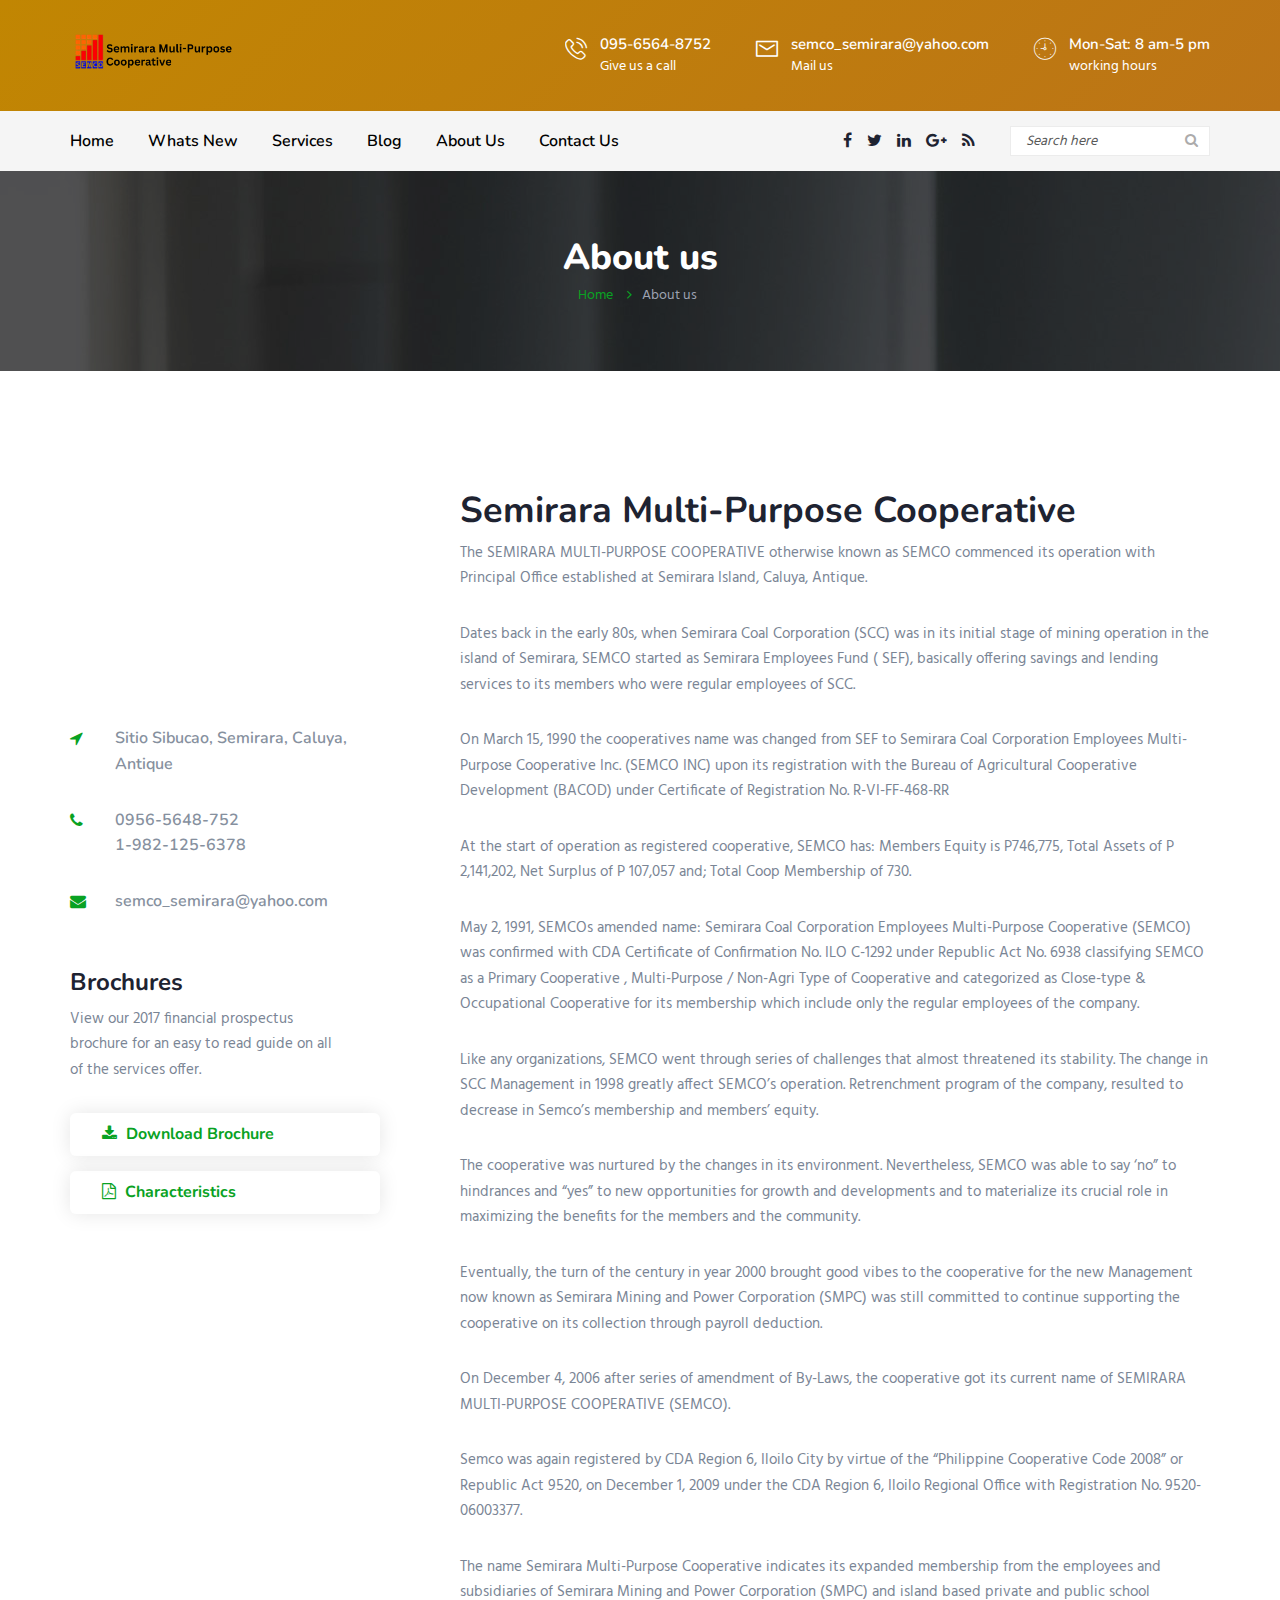
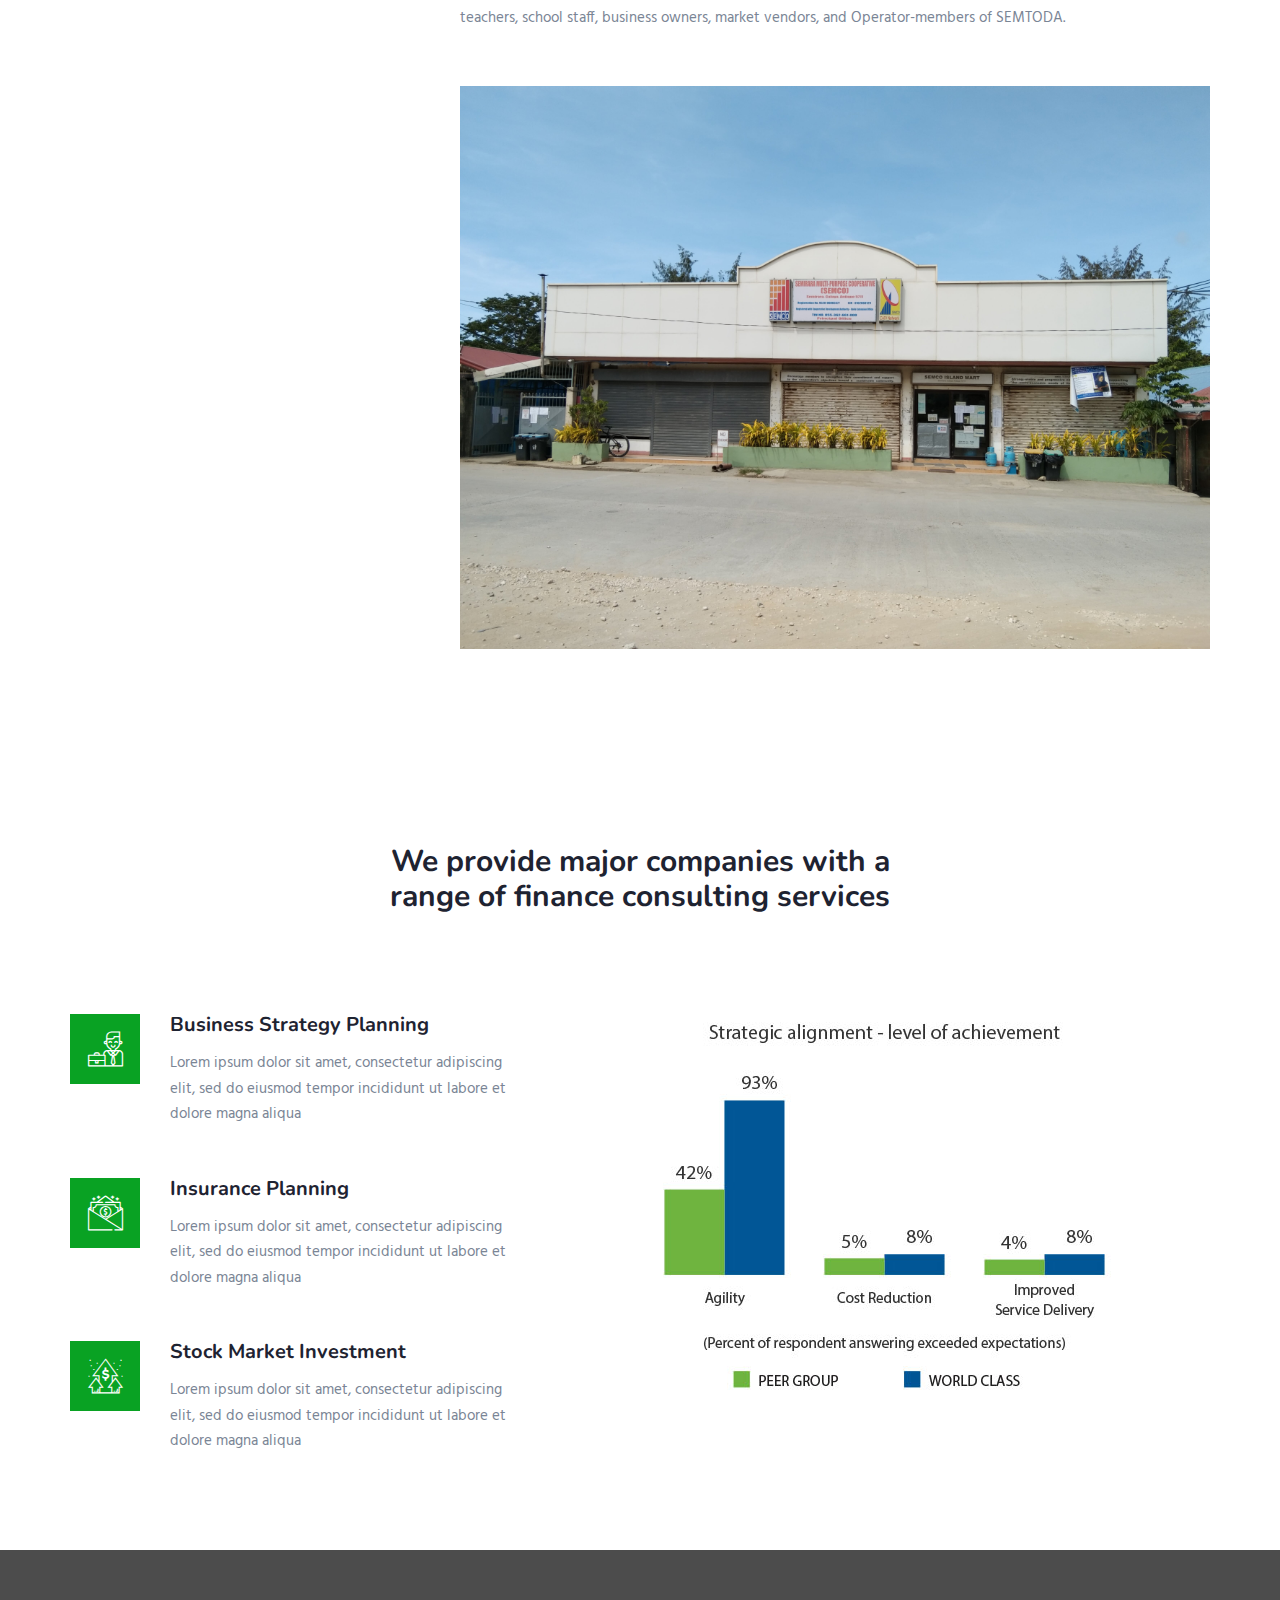
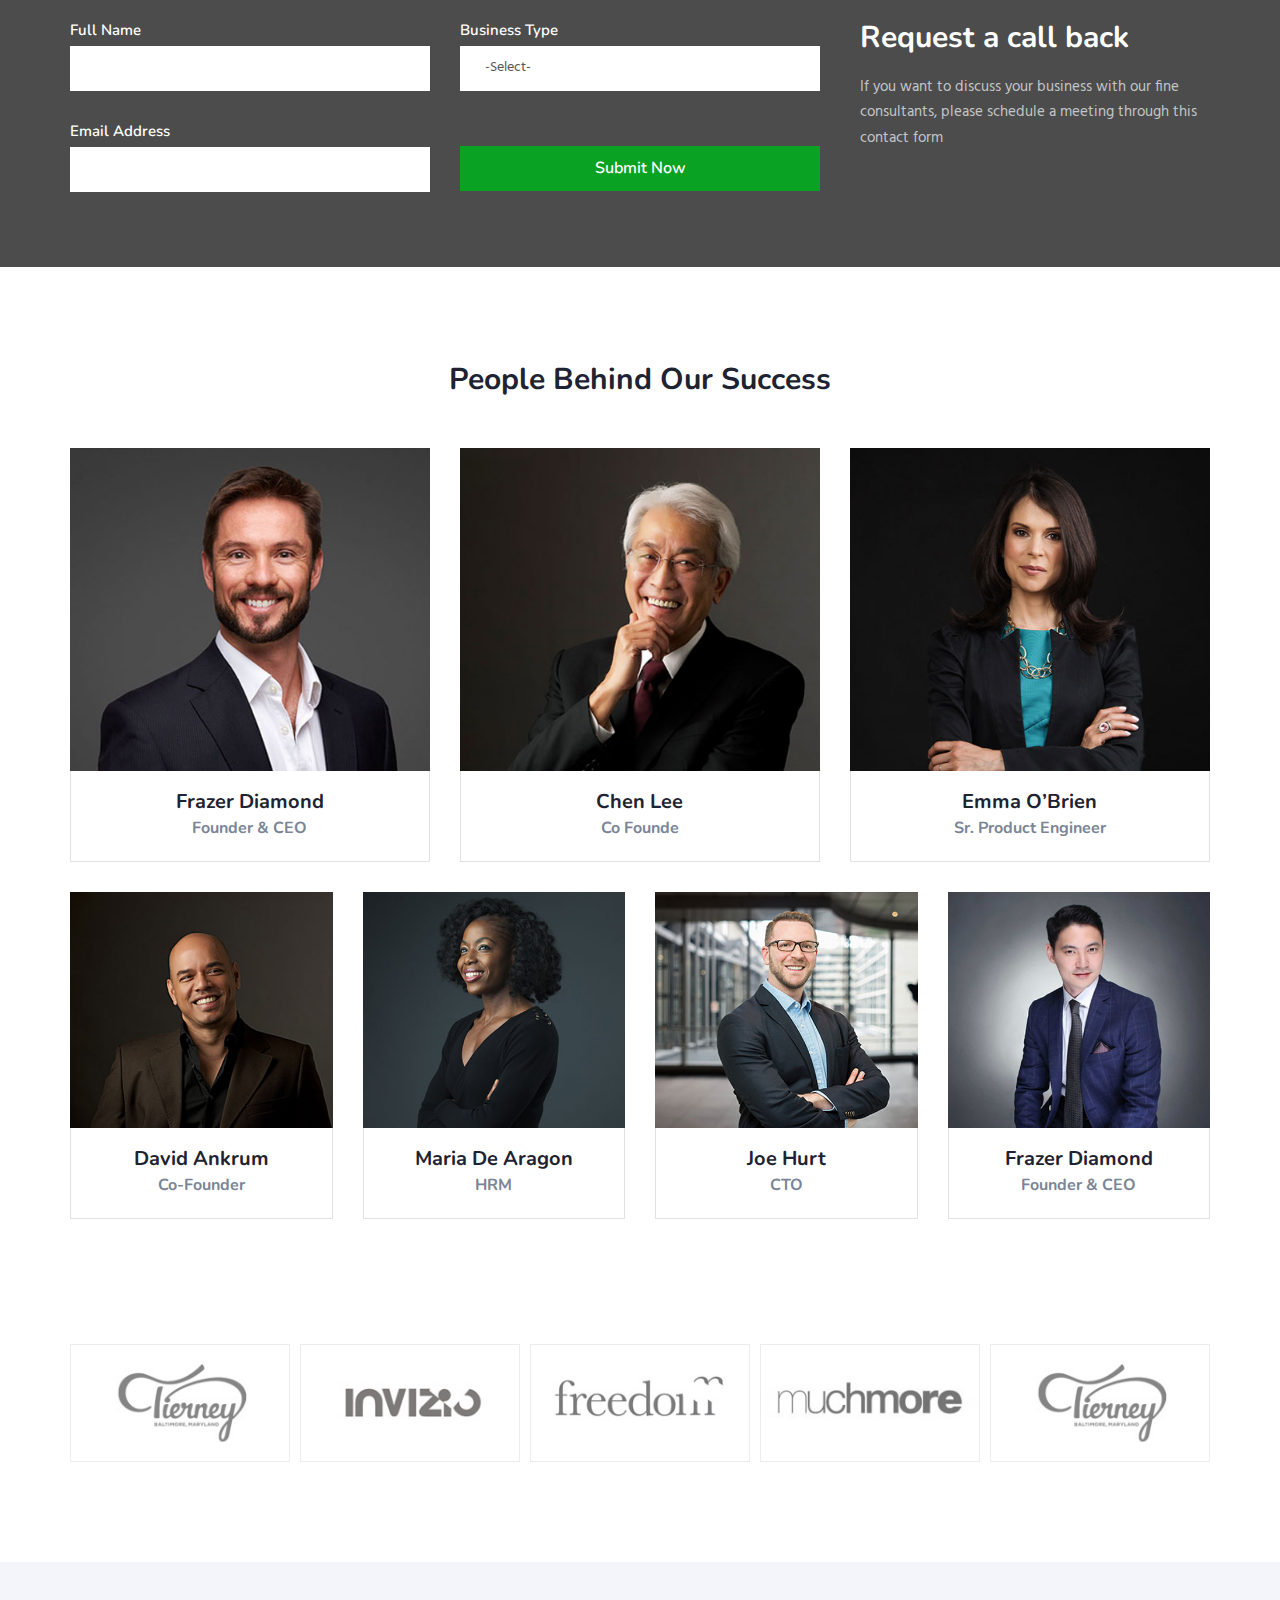
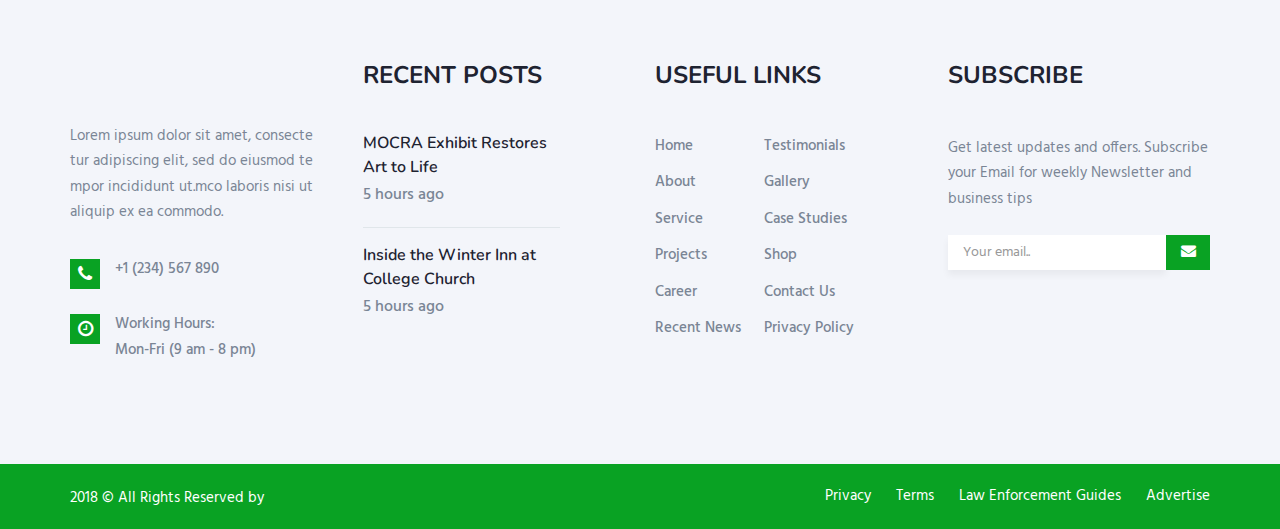
==== about.html @ cfa694db "new file" ====
<!DOCTYPE html>
<html lang="en">
<head>
    <!-- Meta Tags -->
    <meta charset="utf-8">
    <meta http-equiv="X-UA-Compatible" content="IE=edge">
    <meta name="viewport" content="width=device-width, initial-scale=1">
    <meta name="author" content="themexriver">

    <!-- Page Title -->
    <title>Semirara Multi-Purpose Cooperative</title>

    <!-- Icon fonts -->
    <link href="https://cdnjs.cloudflare.com/ajax/libs/font-awesome/4.6.3/css/font-awesome.css" rel="stylesheet">
    <link href="assets/css/flaticon.css" rel="stylesheet">

    <!-- Bootstrap core CSS -->
    <link href="assets/css/bootstrap.min.css" rel="stylesheet">

    <!-- Plugins for this template -->
    <link href="assets/css/animate.css" rel="stylesheet">
    <link href="assets/css/owl.carousel.css" rel="stylesheet">
    <link href="assets/css/owl.theme.css" rel="stylesheet">
    <link href="assets/css/slick.css" rel="stylesheet">
    <link href="assets/css/slick-theme.css" rel="stylesheet">
    <link href="assets/css/owl.transitions.css" rel="stylesheet">
    <link href="assets/css/jquery.fancybox.css" rel="stylesheet">

    <!-- Custom styles for this template -->
    <link href="assets/css/style.css" rel="stylesheet">

    <!-- HTML5 shim and Respond.js for IE8 support of HTML5 elements and media queries -->
    <!--[if lt IE 9]>
    <script src="https://oss.maxcdn.com/html5shiv/3.7.3/html5shiv.min.js"></script>
    <script src="https://oss.maxcdn.com/respond/1.4.2/respond.min.js"></script>
    <[endif]-->

</head>

<body class="about-pg">

    <!-- start page-wrapper -->
    <div class="page-wrapper">

        <!-- start preloader -->
        <div class="preloader">
            <div class="inner">
                <span></span>
                <span></span>
                <span></span>
                <span></span>
                <span></span>
            </div>
        </div>
        <!-- end preloader -->

        <!-- Start header -->
        

            <header class="site-header header-style-1">
            <div class="topbar">
                <div class="container">
                    <div class="row">
                        <div class="col col-lg-2 col-sm-3">
                            <div class="site-logo">
                                <a href="#"><img src="assets/images/Semco Logo.png" alt></a>
                            </div>
                        </div>
                        <div class="col col-lg-10 col-sm-9 contact-info-wrapper">
                            <div class="contact-info">
                                <div>
                                    <div class="icon">
                                        <i class="fi flaticon-phone-call"></i>
                                    </div>
                                    <p>095-6564-8752</p>
                                    <span>Give us a call</span>
                                </div>
                                <div>
                                    <div class="icon">
                                        <i class="fi flaticon-closed-envelope"></i>
                                    </div>
                                    <p>semco_semirara@yahoo.com</p>
                                    <span>Mail us</span>
                                </div>
                                <div>
                                    <div class="icon">
                                        <i class="fi flaticon-clock-1"></i>
                                    </div>
                                    <p>Mon-Sat: 8 am-5 pm</p>
                                    <span>working hours</span>
                                </div>
                            </div>
                        </div>
                    </div>    
                </div>
            </div> <!-- end topbar -->

            <nav class="navigation navbar navbar-default">
                <div class="container">
                    <div class="navbar-header">
                        <button type="button" class="open-btn">
                            <span class="sr-only">Toggle navigation</span>
                            <span class="icon-bar"></span>
                            <span class="icon-bar"></span>
                            <span class="icon-bar"></span>
                        </button>
                    </div>
                    <div id="navbar" class="navbar-collapse collapse navbar-left navigation-holder">
                        <button class="close-navbar"><i class="fa fa-close"></i></button>
                        <ul class="nav navbar-nav">
                               <li><a href="index.html">Home</a></li>
                            <li><a href="#">Whats New</a></li>
                            <li class="menu-item-has-children">
                                <a href="#">Services</a>
                                <ul class="sub-menu">
                                    <li><a href="services.html">All Services</a></li>
                                    <li><a href="service-single.html">How to be a Member</a></li>
                                    <li><a href="service-single-consulting.html">Lending</a></li>
                                    <li><a href="service-single-market-research.html">Trading</a></li>
                                    <li><a href="service-single-venture.html">Catv & Internet</a></li>
                                    <li><a href="service-single-startup.html">Remittance</a></li>
                                    <li><a href="service-single-startup.html">BDO ATM</a></li>
                                    <li><a href="service-single-startup.html">Downloadable Forms</a></li>
                                </ul>
                            </li>
                            <li><a href="projects.html">Blog</a></li>
                            <li class="menu-item-has-children">
                                <a href="about.html">About Us</a>
                                <ul class="sub-menu">
                                    <li><a href="career.html">Semco Officers</a></li>
                                    <li><a href="case-studies.html">Lending Employee</a></li>
                                    <li><a href="case-studies-single.html">Trading Employee</a></li>
                                    <li><a href="faq.html">Catv Employee</a></li>
                                </ul>
                            </li>
                            <li><a href="contact.html">Contact Us</a></li>
                        </ul>
                    </div><!-- end of nav-collapse -->

                    <div class="search-social">
                        <div class="social">
                            <ul>
                                <li><a href="#"><i class="fa fa-facebook"></i></a></li>
                                <li><a href="#"><i class="fa fa-twitter"></i></a></li>
                                <li><a href="#"><i class="fa fa-linkedin"></i></a></li>
                                <li><a href="#"><i class="fa fa-google-plus"></i></a></li>
                                <li><a href="#"><i class="fa fa-rss"></i></a></li>
                            </ul>
                        </div>
                        <div class="header-search-area">
                            <div class="header-search-form">
                                <form class="form">
                                    <div>
                                        <input type="text" class="form-control" placeholder="Search here">
                                    </div>
                                    <button type="submit" class="btn"><i class="fa fa-search"></i></button>
                                </form>
                            </div>
                        </div>
                    </div>
                </div><!-- end of container -->
            </nav>
        </header>
        </header>
        <!-- end of header -->


        <!-- start page-title -->
        <section class="page-title">
            <div class="container">
                <div class="row">
                    <div class="col col-xs-12">
                        <h2>About us</h2>
                        <ol class="breadcrumb">
                            <li><a href="index.html">Home</a></li>
                            <li>About us</li>
                        </ol>
                    </div>
                </div> <!-- end row -->
            </div> <!-- end container -->
        </section>        
        <!-- end page-title -->


        <!-- start about-details-section --> 
        
        <!-- end about-details-section -->


        <!-- start about-video-progress-section -->
        <section class="service-single-section section-padding">
            <div class="container">
                <div class="row">
                    <div class="col col-md-8 col-md-push-4">
                        <div class="service-single-content">
                            <div class="service-details">
                                <h1>Semirara Multi-Purpose Cooperative</h1>
                                <p>The SEMIRARA MULTI-PURPOSE COOPERATIVE otherwise known as SEMCO commenced its operation with Principal Office established at Semirara Island, Caluya, Antique.                                </p>
                                <p>Dates back in the early 80s, when Semirara Coal Corporation (SCC) was in its initial stage of mining operation in the island of Semirara, SEMCO started as Semirara Employees Fund ( SEF), basically offering savings and lending services to its members who were regular employees of  SCC.</p>
                                <p>On March 15, 1990 the cooperatives name was changed from SEF to Semirara Coal Corporation Employees Multi-Purpose Cooperative Inc. (SEMCO INC) upon its registration with the Bureau of Agricultural Cooperative Development (BACOD)  under Certificate of Registration No. R-VI-FF-468-RR</p>
                                <p>At the start of operation as registered cooperative, SEMCO has:
                                    Members Equity is  P746,775, 
                                    Total Assets of P 2,141,202, 
                                    Net Surplus  of P 107,057  and;
                                    Total Coop Membership of 730.
                                    </p>
                                <p>May 2, 1991, SEMCOs amended name: Semirara Coal Corporation Employees Multi-Purpose Cooperative (SEMCO) was confirmed with CDA Certificate of Confirmation No. ILO C-1292 under  Republic Act No. 6938 classifying SEMCO as a Primary Cooperative , Multi-Purpose / Non-Agri Type of Cooperative and categorized as Close-type & Occupational Cooperative for its membership which include only the regular employees of the company.</p>    
                                <p>Like any organizations, SEMCO went through series of challenges that almost threatened its stability. The change in SCC Management in 1998 greatly affect SEMCO’s operation. Retrenchment program of the company, resulted to decrease in Semco’s membership and members’ equity.</p>
                                <p>The cooperative was nurtured by the changes in its environment. Nevertheless, SEMCO was able to say ‘no” to hindrances and “yes” to new opportunities for growth and developments and to materialize its crucial role in maximizing the benefits for the members and the community.</p>
                                <p>Eventually, the turn of the century in year 2000 brought good vibes to the cooperative for the new Management now known as Semirara Mining and Power Corporation (SMPC) was still committed to continue supporting the cooperative on its collection through payroll deduction.</p>
                                <p>On December 4, 2006  after series of amendment of By-Laws, the cooperative got its current name of SEMIRARA MULTI-PURPOSE COOPERATIVE (SEMCO).                                 </p>
                                <p>Semco was again registered by CDA Region 6, Iloilo City by virtue of the “Philippine Cooperative Code 2008” or Republic Act 9520,  on December 1, 2009 under the CDA Region 6, Iloilo Regional Office with Registration No. 9520-06003377.</p>
                                <p>The name Semirara Multi-Purpose Cooperative indicates its expanded membership from the employees and subsidiaries of Semirara Mining and Power Corporation (SMPC)  and island based private and public school teachers, school staff, business owners, market vendors, and Operator-members of SEMTODA. </p>
                                
                                <div class="img-holder">
                                    <img src="assets/images/slider/semco.jpg" alt>
                                </div>
                            </div>
                        </div>
                    </div>
                    <div class="col col-md-4 col-md-pull-8">
                        <div class="service-sidebar">
                            <div class="widget google-map-widget">
                                <div>
                                    <iframe src="https://www.google.com/maps/embed?pb=!1m18!1m12!1m3!1d3901.703679662768!2d121.38720967482553!3d12.063897588174243!2m3!1f0!2f0!3f0!3m2!1i1024!2i768!4f13.1!3m3!1m2!1s0x33bac4f83792aa85%3A0x3db2c2d6fca4d0aa!2sSemirara%20Multi%20purpose%20Cooperative!5e0!3m2!1sen!2sph!4v1724487322074!5m2!1sen!2sph" style="border:0" allowfullscreen></iframe>
                                </div>
                            </div>

                            <div class="widget contact-widget">
                                <ul>
                                    <li><i class="fa fa-location-arrow"></i>Sitio Sibucao, Semirara, Caluya, Antique</li>
                                    <li><i class="fa fa-phone"></i>0956-5648-752<br>1-982-125-6378</li>
                                    <li><i class="fa fa-envelope"></i>semco_semirara@yahoo.com</li>
                                </ul>
                            </div>
                            <div class="widget brochures-widget">
                                <h3>Brochures</h3>
                                <p>View our 2017 financial prospectus brochure for an easy to read guide on all of the services offer.</p>
                                <div class="btns">
                                    <a href="#"><i class="fa fa-download"></i> Download Brochure</a>
                                    <a href="#"><i class="fa fa-file-pdf-o"></i> Characteristics</a>
                                </div>
                            </div>
                        </div>                        
                    </div>
                </div>
            </div> <!-- end container -->
        </section>
        <!-- end about-video-progress-section -->


        <!-- start industry-section -->
        <section class="industry-section section-padding">
            <div class="container">
                <div class="row">
                    <div class="col col-lg-6 col-lg-offset-3 col-sm-8 col-sm-offset-2">
                        <div class="section-title-s3">
                            <h2>We provide major companies with a range of finance consulting services</h2>
                        </div>
                    </div>
                </div>
                <div class="row">
                    <div class="col col-lg-5 col-md-6">
                        <div class="features-grids">
                            <div class="grid">
                                <div class="icon">
                                    <i class="fi flaticon-businessman"></i>
                                </div>
                                <h3>Business Strategy Planning</h3>
                                <p>Lorem ipsum dolor sit amet, consectetur adipiscing elit, sed do eiusmod tempor incididunt ut labore et dolore magna aliqua</p>
                            </div>
                            <div class="grid">
                                <div class="icon">
                                    <i class="fi flaticon-salary"></i>
                                </div>
                                <h3>Insurance Planning</h3>
                                <p>Lorem ipsum dolor sit amet, consectetur adipiscing elit, sed do eiusmod tempor incididunt ut labore et dolore magna aliqua</p>
                            </div>
                            <div class="grid">
                                <div class="icon">
                                    <i class="fi flaticon-up-arrow"></i>
                                </div>
                                <h3>Stock Market Investment</h3>
                                <p>Lorem ipsum dolor sit amet, consectetur adipiscing elit, sed do eiusmod tempor incididunt ut labore et dolore magna aliqua</p>
                            </div>
                        </div>
                    </div>
                    <div class="col col-lg-6 col-lg-offset-1 col-md-6">
                        <div class="img-holder">
                            <img src="assets/images/industry-pic.jpg" alt>
                        </div>
                    </div>
                </div>
            </div> <!-- end container -->
        </section>
        <!-- end industry-section -->


        <!-- start contact-section -->
        <section class="contact-section">
            <div class="container">
                <div class="row">
                    <div class="col col-md-8">
                        <div class="contact-form">
                            <form method="post" class="row">
                                <div class="col col-sm-6">
                                    <label for="name">Full Name</label>
                                    <input type="text" class="form-control" id="name" name="name">
                                </div>
                                <div class="col col-sm-6">
                                    <label for="business">Business Type</label>
                                    <select name="business" id="business" class="form-control">
                                        <option selected disabled>-Select-</option>
                                        <option>Business type 1</option>
                                        <option>Business type 2</option>
                                        <option>Business type 3</option>
                                    </select>
                                </div>
                                <div class="col col-sm-6">
                                    <label for="email">Email Address</label>
                                    <input type="email" class="form-control" id="email" name="email">
                                </div>
                                <div class="col col-sm-6 submit-btn-wrapper">
                                    <button type="submit">Submit Now</button>
                                </div>
                            </form>
                        </div>
                    </div>
                    <div class="col col-md-4">
                        <div class="contact-title">
                            <h2>Request a call back</h2>
                            <p>If you want to discuss your business with our fine consultants, please schedule a meeting through this contact form</p>
                        </div>
                    </div>
                </div>
            </div> <!-- end container -->
        </section>
        <!-- end contact-section -->


        <!-- start team-section -->
        <section class="team-section section-padding">
            <div class="container">
                <div class="row">
                    <div class="col col-xs-12">
                        <div class="section-title-s3">
                            <h2>People Behind Our Success</h2>
                        </div>
                    </div>
                </div>

                <div class="row">
                    <div class="col col-xs-12">
                        <div class="team-first-row team-grids">
                            <div class="grid">
                                <div class="member-pic-social">
                                    <img src="assets/images/team/img-1.jpg" alt>
                                    <div class="social">
                                        <ul>
                                            <li><a href="#"><i class="fa fa-facebook"></i></a></li>
                                            <li><a href="#"><i class="fa fa-twitter"></i></a></li>
                                            <li><a href="#"><i class="fa fa-linkedin"></i></a></li>
                                            <li><a href="#"><i class="fa fa-google-plus"></i></a></li>
                                        </ul>
                                    </div>
                                </div>
                                <div class="member-info">
                                    <h3>Frazer Diamond</h3>
                                    <span>Founder & CEO</span>
                                </div>
                            </div>
                            <div class="grid">
                                <div class="member-pic-social">
                                    <img src="assets/images/team/img-2.jpg" alt>
                                    <div class="social">
                                        <ul>
                                            <li><a href="#"><i class="fa fa-facebook"></i></a></li>
                                            <li><a href="#"><i class="fa fa-twitter"></i></a></li>
                                            <li><a href="#"><i class="fa fa-linkedin"></i></a></li>
                                            <li><a href="#"><i class="fa fa-google-plus"></i></a></li>
                                        </ul>
                                    </div>
                                </div>
                                <div class="member-info">
                                    <h3>Chen Lee</h3>
                                    <span>Co Founde</span>
                                </div>
                            </div>
                            <div class="grid">
                                <div class="member-pic-social">
                                    <img src="assets/images/team/img-3.jpg" alt>
                                    <div class="social">
                                        <ul>
                                            <li><a href="#"><i class="fa fa-facebook"></i></a></li>
                                            <li><a href="#"><i class="fa fa-twitter"></i></a></li>
                                            <li><a href="#"><i class="fa fa-linkedin"></i></a></li>
                                            <li><a href="#"><i class="fa fa-google-plus"></i></a></li>
                                        </ul>
                                    </div>
                                </div>
                                <div class="member-info">
                                    <h3>Emma O’Brien</h3>
                                    <span>Sr. Product Engineer</span>
                                </div>
                            </div>
                        </div>

                        <div class="team-sec-row team-grids">
                            <div class="grid">
                                <div class="member-pic-social">
                                    <img src="assets/images/team/img-4.jpg" alt>
                                    <div class="social">
                                        <ul>
                                            <li><a href="#"><i class="fa fa-facebook"></i></a></li>
                                            <li><a href="#"><i class="fa fa-twitter"></i></a></li>
                                            <li><a href="#"><i class="fa fa-linkedin"></i></a></li>
                                            <li><a href="#"><i class="fa fa-google-plus"></i></a></li>
                                        </ul>
                                    </div>
                                </div>
                                <div class="member-info">
                                    <h3>David Ankrum</h3>
                                    <span>Co-Founder</span>
                                </div>
                            </div>
                            <div class="grid">
                                <div class="member-pic-social">
                                    <img src="assets/images/team/img-5.jpg" alt>
                                    <div class="social">
                                        <ul>
                                            <li><a href="#"><i class="fa fa-facebook"></i></a></li>
                                            <li><a href="#"><i class="fa fa-twitter"></i></a></li>
                                            <li><a href="#"><i class="fa fa-linkedin"></i></a></li>
                                            <li><a href="#"><i class="fa fa-google-plus"></i></a></li>
                                        </ul>
                                    </div>
                                </div>
                                <div class="member-info">
                                    <h3>Maria De Aragon</h3>
                                    <span>HRM</span>
                                </div>
                            </div>
                            <div class="grid">
                                <div class="member-pic-social">
                                    <img src="assets/images/team/img-6.jpg" alt>
                                    <div class="social">
                                        <ul>
                                            <li><a href="#"><i class="fa fa-facebook"></i></a></li>
                                            <li><a href="#"><i class="fa fa-twitter"></i></a></li>
                                            <li><a href="#"><i class="fa fa-linkedin"></i></a></li>
                                            <li><a href="#"><i class="fa fa-google-plus"></i></a></li>
                                        </ul>
                                    </div>
                                </div>
                                <div class="member-info">
                                    <h3>Joe Hurt</h3>
                                    <span>CTO</span>
                                </div>
                            </div>
                            <div class="grid">
                                <div class="member-pic-social">
                                    <img src="assets/images/team/img-7.jpg" alt>
                                    <div class="social">
                                        <ul>
                                            <li><a href="#"><i class="fa fa-facebook"></i></a></li>
                                            <li><a href="#"><i class="fa fa-twitter"></i></a></li>
                                            <li><a href="#"><i class="fa fa-linkedin"></i></a></li>
                                            <li><a href="#"><i class="fa fa-google-plus"></i></a></li>
                                        </ul>
                                    </div>
                                </div>
                                <div class="member-info">
                                    <h3>Frazer Diamond</h3>
                                    <span>Founder & CEO</span>
                                </div>
                            </div>
                        </div>
                    </div>
                </div>
                
            </div> <!-- end container -->
        </section>
        <!-- end team-section -->


        <!-- start partners-section -->
        <section class="partners-section-s3 section-padding">
            <h2 class="hidden">Partners</h2>
            <div class="container">
                <div class="row">
                    <div class="col col-xs-12">
                        <div class="partners-slider-s3">
                            <div class="grid">
                                <img src="assets/images/partners/img-1.jpg" alt>
                            </div>
                            <div class="grid">
                                <img src="assets/images/partners/img-2.jpg" alt>
                            </div>
                            <div class="grid">
                                <img src="assets/images/partners/img-3.jpg" alt>
                            </div>
                            <div class="grid">
                                <img src="assets/images/partners/img-4.jpg" alt>
                            </div>
                            <div class="grid">
                                <img src="assets/images/partners/img-1.jpg" alt>
                            </div>
                            <div class="grid">
                                <img src="assets/images/partners/img-2.jpg" alt>
                            </div>
                        </div>
                    </div>
                </div>
            </div> <!-- end container -->
        </section>
        <!-- end partners-section -->


        <!-- start site-footer -->
        <footer class="site-footer">
            <div class="upper-footer">
                <div class="container">
                    <div class="row">
                        <div class="col col-md-3 col-sm-6">
                            <div class="widget about-widget">
                                <div class="footer-logo"><img src="assets/images/footer-logo.png" alt></div>
                                <p>Lorem ipsum dolor sit amet, consecte tur adipiscing elit, sed do eiusmod te mpor incididunt ut.mco laboris nisi ut aliquip ex ea commodo.</p>
                                <ul class="contact-info">
                                    <li><i class="fa fa-phone"></i> +1 (234) 567 890</li>
                                    <li><i class="fa fa-clock-o"></i> Working Hours: <br>Mon-Fri (9 am - 8 pm)</li>
                                </ul>
                            </div>
                        </div>

                        <div class="col col-md-3 col-sm-6">
                            <div class="widget recent-post-widget">
                                <h3>Recent Posts</h3>
                                <ul>
                                    <li>
                                        <div class="entry-details">
                                            <h4><a href="#">MOCRA Exhibit Restores Art to Life</a></h4>
                                            <span class="date">5 hours ago</span>
                                        </div>
                                    </li>
                                    <li>
                                        <div class="entry-details">
                                            <h4><a href="#">Inside the Winter Inn at College Church</a></h4>
                                            <span class="date">5 hours ago</span>
                                        </div>
                                    </li>
                                </ul>
                            </div>
                        </div>

                        <div class="col col-md-3 col-sm-6">
                            <div class="widget quick-links-widget">
                                <h3>Useful Links</h3>
                                <ul>
                                    <li><a href="#">Home</a></li>
                                    <li><a href="#">About</a></li>
                                    <li><a href="#">Service</a></li>
                                    <li><a href="#">Projects</a></li>
                                    <li><a href="#">Career</a></li>
                                    <li><a href="#">Recent News</a></li>
                                </ul>
                                <ul>
                                    <li><a href="#">Testimonials</a></li>
                                    <li><a href="#">Gallery</a></li>
                                    <li><a href="#">Case Studies</a></li>
                                    <li><a href="#">Shop</a></li>
                                    <li><a href="#">Contact Us</a></li>
                                    <li><a href="#">Privacy Policy</a></li>
                                </ul>
                            </div>
                        </div>

                        <div class="col col-md-3 col-sm-6">
                            <div class="widget newsletter-widget">
                                <h3>Subscribe</h3>
                                <p>Get latest updates and offers. Subscribe your Email for weekly Newsletter and business tips</p>
                                <div class="newsletter-form">
                                    <form>
                                        <div>
                                            <input type="email" class="form-control" placeholder="Your email..">
                                            <button type="submit"><i class="fa fa-envelope"></i></button>
                                        </div>
                                    </form>
                                </div>
                            </div>
                        </div>

                    </div>
                </div>
            </div> <!-- end upper-footer -->
            <div class="copyright-info">
                <div class="container">
                    <p>2018 &copy; All Rights Reserved by </p>
                    <ul>
                        <li><a href="#">Privacy</a></li>
                        <li><a href="#">Terms</a></li>
                        <li><a href="#">Law Enforcement Guides</a></li>
                        <li><a href="#">Advertise</a></li>
                    </ul>
                </div>
            </div>
        </footer>
        <!-- end site-footer -->
    </div>
    <!-- end of page-wrapper -->



    <!-- All JavaScript files
    ================================================== -->
    <script src="assets/js/jquery.min.js"></script>
    <script src="assets/js/bootstrap.min.js"></script>

    <!-- Plugins for this template -->
    <script src="assets/js/jquery-plugin-collection.js"></script>

    <!-- Custom script for this template -->
    <script src="assets/js/script.js"></script>
</body>
</html>
---- assets/css/flaticon.css ----
/*
  	Flaticon icon font: Flaticon
  	Creation date: 05/06/2018 06:04
  	*/

@font-face {
  font-family: "Flaticon";
  src: url("../fonts/Flaticon.eot");
  src: url("../fonts/Flaticon.eot?#iefix") format("embedded-opentype"),
       url("../fonts/Flaticon.woff") format("woff"),
       url("../fonts/Flaticon.ttf") format("truetype"),
       url("../fonts/Flaticon.svg#Flaticon") format("svg");
  font-weight: normal;
  font-style: normal;
}

@media screen and (-webkit-min-device-pixel-ratio:0) {
  @font-face {
    font-family: "Flaticon";
    src: url("../fonts/Flaticon.svg#Flaticon") format("svg");
  }
}

[class^="flaticon-"]:before, [class*=" flaticon-"]:before,
[class^="flaticon-"]:after, [class*=" flaticon-"]:after {   
  font-family: Flaticon;
        font-size: 20px;
font-style: normal;
margin-left: 20px;
}

.flaticon-report:before { content: "\f100"; }
.flaticon-analysis:before { content: "\f101"; }
.flaticon-clock-2:before { content: "\f102"; }
.flaticon-clock-1:before { content: "\f103"; }
.flaticon-world:before { content: "\f104"; }
.flaticon-globe:before { content: "\f105"; }
.flaticon-house-outline:before { content: "\f106"; }
.flaticon-bus-side-view:before { content: "\f107"; }
.flaticon-money:before { content: "\f108"; }
.flaticon-business-and-finance:before { content: "\f109"; }
.flaticon-clock:before { content: "\f10a"; }
.flaticon-medical-history:before { content: "\f10b"; }
.flaticon-family:before { content: "\f10c"; }
.flaticon-car-1:before { content: "\f10d"; }
.flaticon-car:before { content: "\f10e"; }
.flaticon-up-arrow:before { content: "\f10f"; }
.flaticon-diagram:before { content: "\f110"; }
.flaticon-salary:before { content: "\f111"; }
.flaticon-businessman:before { content: "\f112"; }
.flaticon-trophy:before { content: "\f113"; }
.flaticon-like:before { content: "\f114"; }
.flaticon-group:before { content: "\f115"; }
.flaticon-music:before { content: "\f116"; }
.flaticon-graphic:before { content: "\f117"; }
.flaticon-hand-shake:before { content: "\f118"; }
.flaticon-coins:before { content: "\f119"; }
.flaticon-closed-envelope:before { content: "\f11a"; }
.flaticon-placeholder:before { content: "\f11b"; }
.flaticon-phone-call:before { content: "\f11c"; }
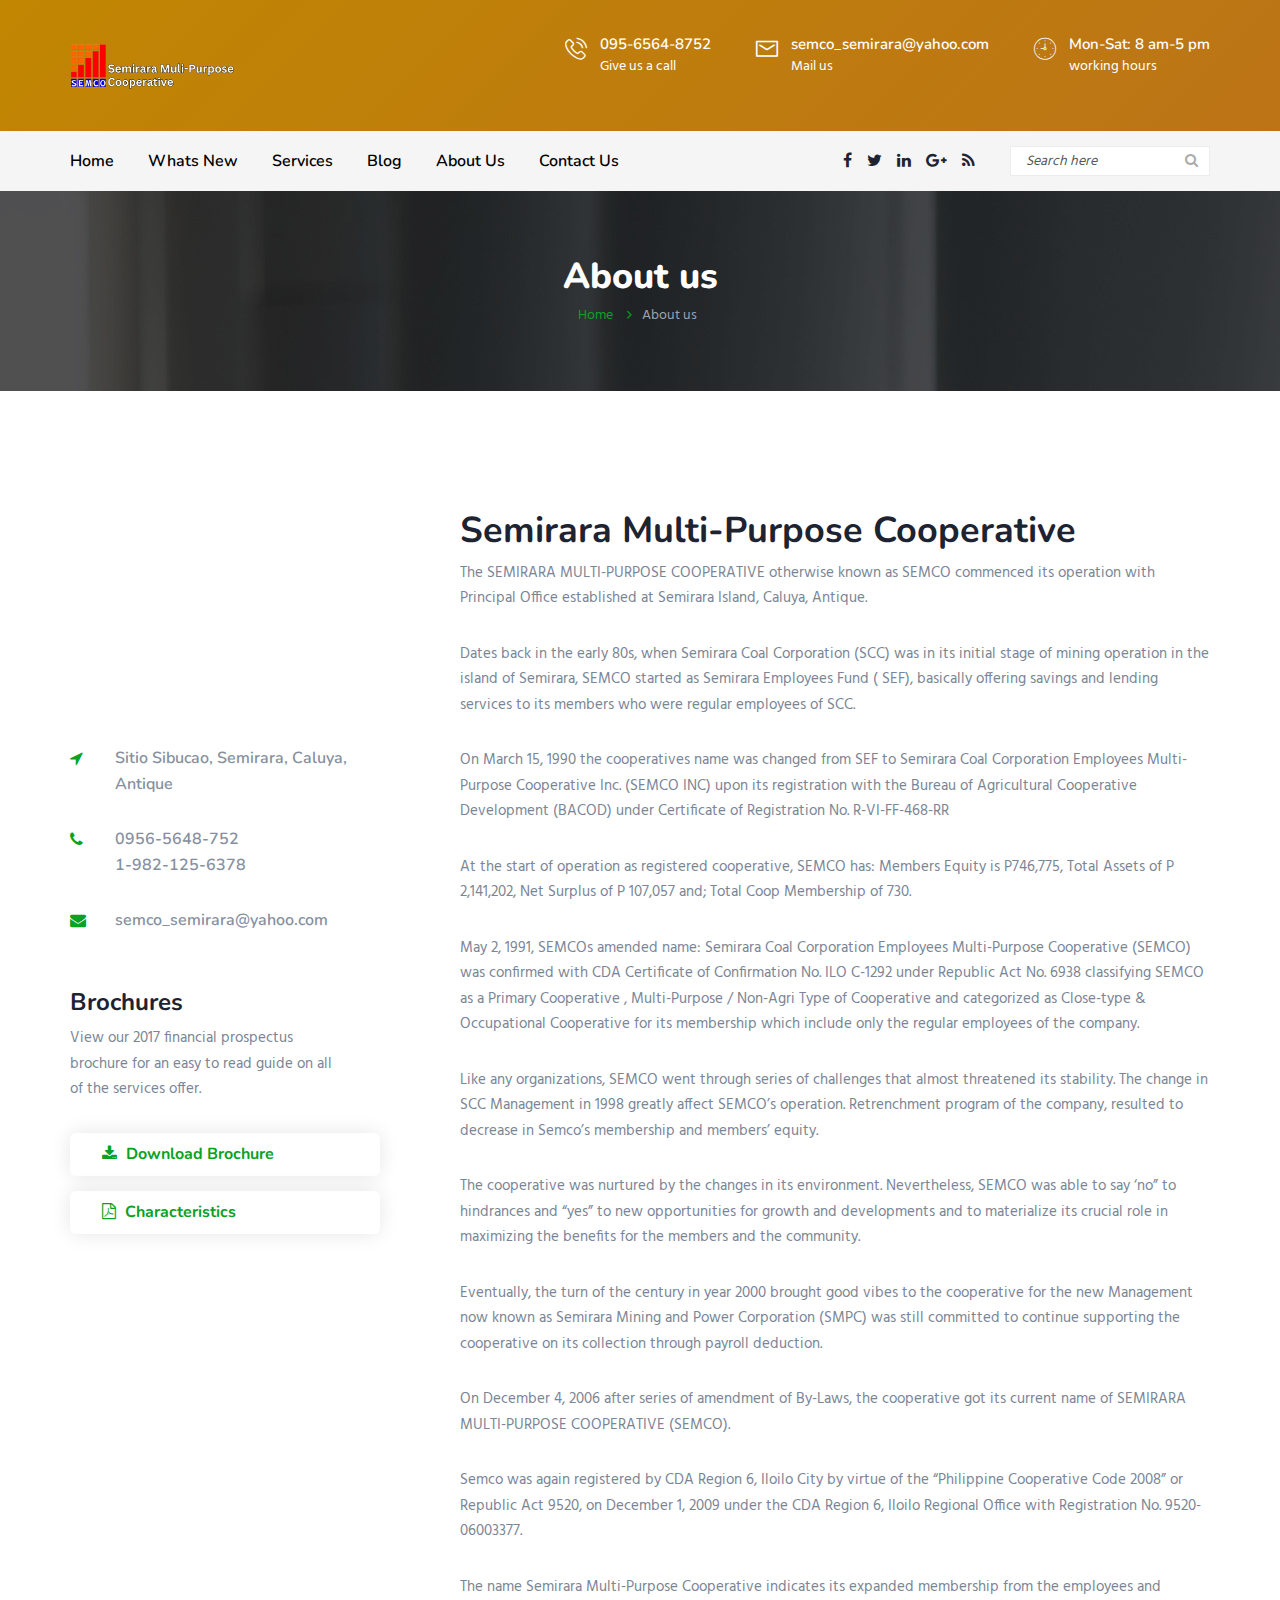
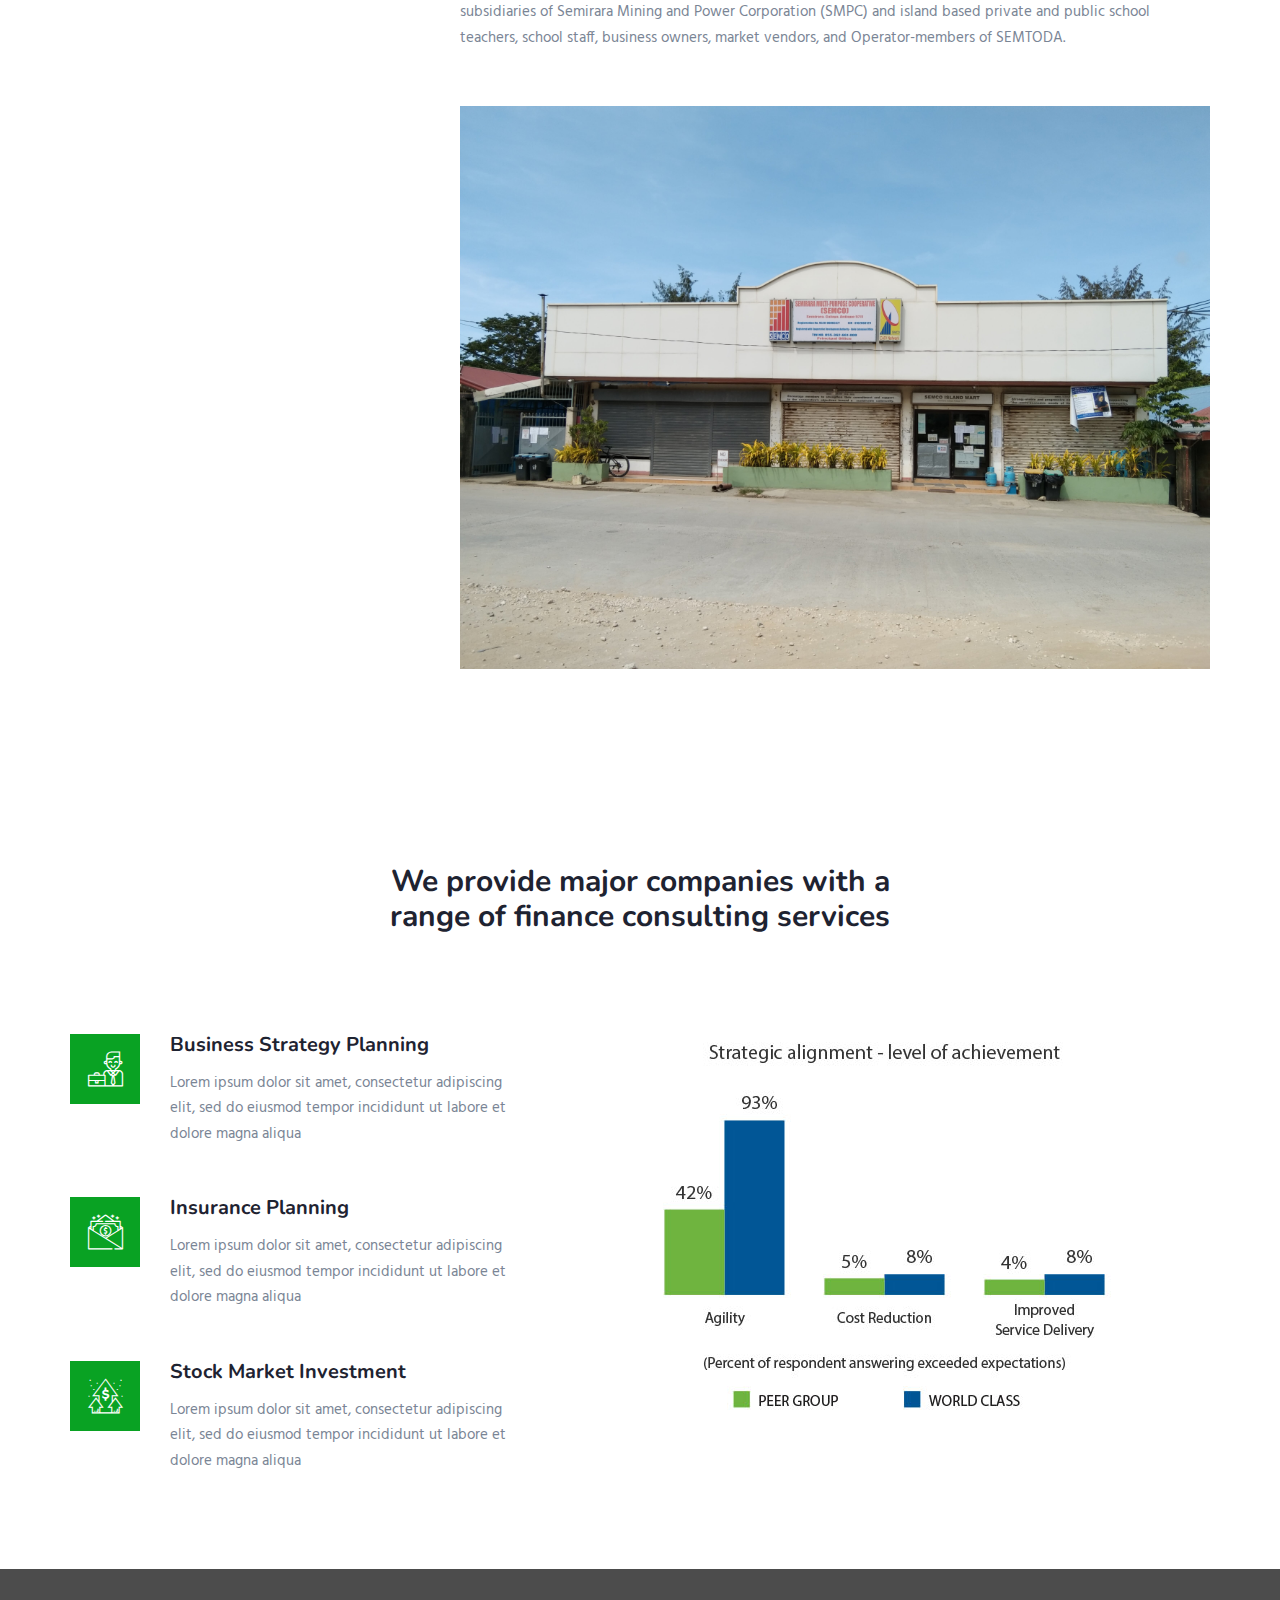
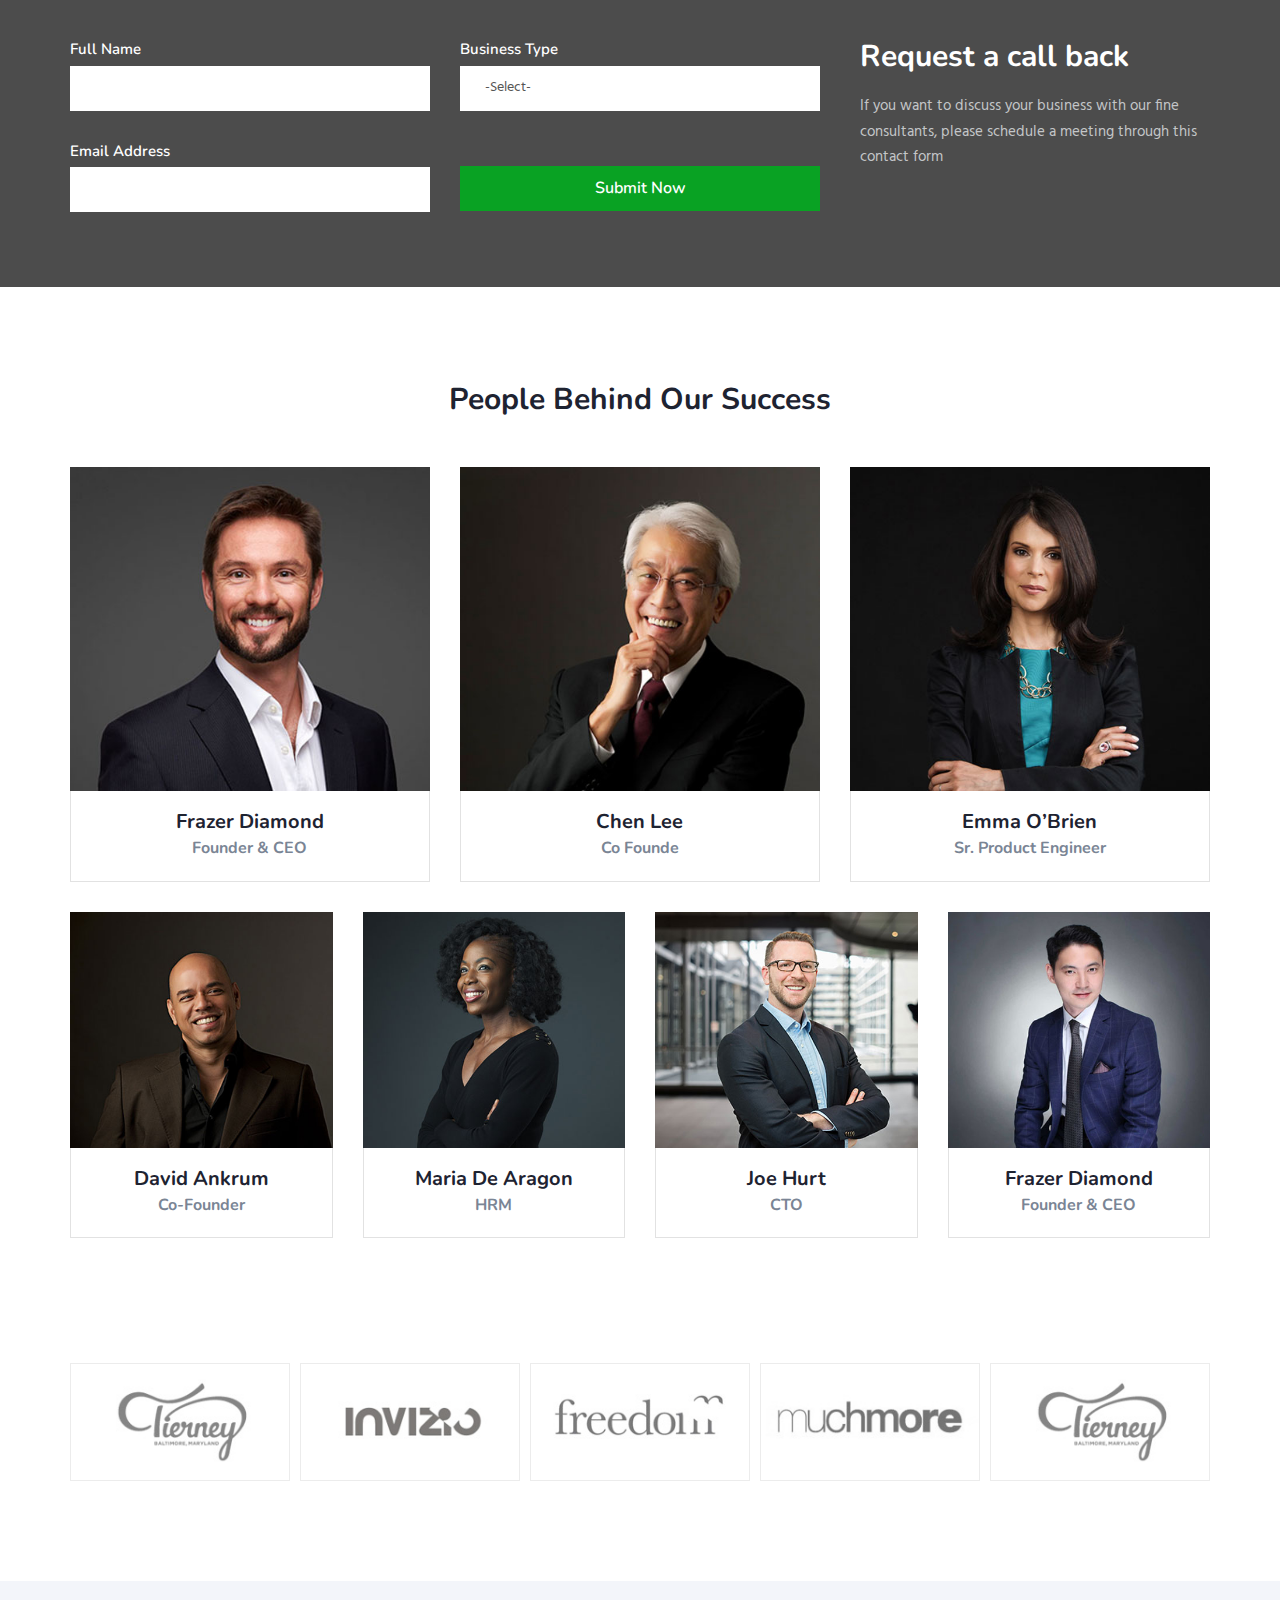
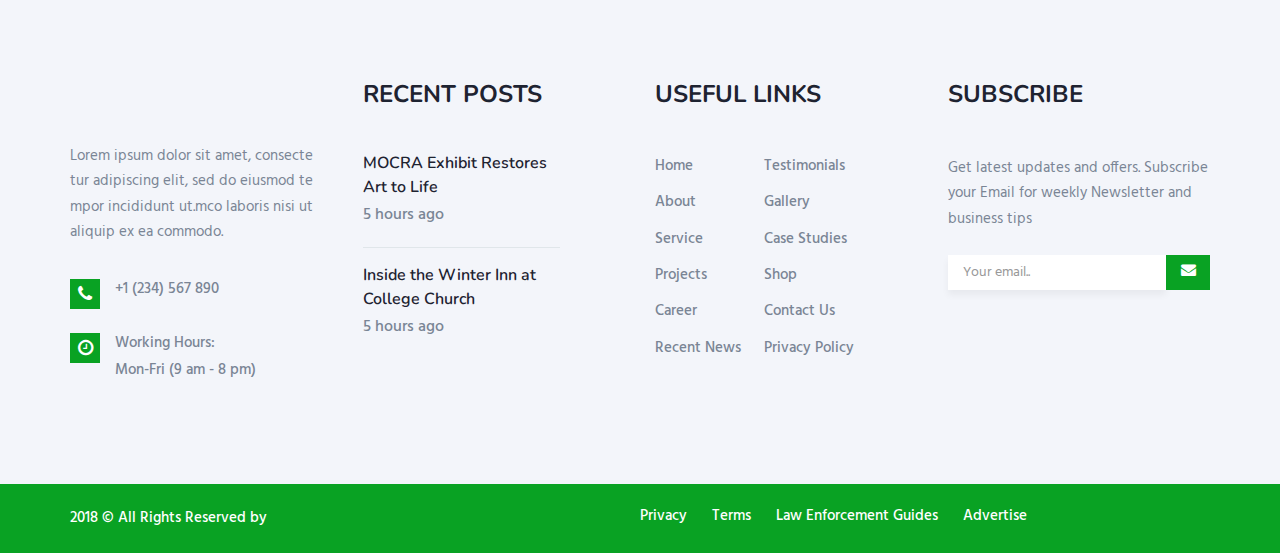
==== commit 1a39f68a: "new edited" ====
--- a/about.html
+++ b/about.html
@@ -58,13 +58,13 @@
         <!-- Start header -->
         
 
-            <header class="site-header header-style-1">
+        <header class="site-header header-style-1">
             <div class="topbar">
                 <div class="container">
                     <div class="row">
                         <div class="col col-lg-2 col-sm-3">
                             <div class="site-logo">
-                                <a href="#"><img src="assets/images/Semco Logo.png" alt></a>
+                                <a href="#"><img src="assets/images/Semirara Muli-Purpose.png" alt></a>
                             </div>
                         </div>
                         <div class="col col-lg-10 col-sm-9 contact-info-wrapper">
@@ -109,31 +109,23 @@
                     <div id="navbar" class="navbar-collapse collapse navbar-left navigation-holder">
                         <button class="close-navbar"><i class="fa fa-close"></i></button>
                         <ul class="nav navbar-nav">
-                               <li><a href="index.html">Home</a></li>
-                            <li><a href="#">Whats New</a></li>
+                            <li><a href="index.html">Home</a></li>
+                            <li><a href="News.html"">Whats New</a></li>
                             <li class="menu-item-has-children">
                                 <a href="#">Services</a>
                                 <ul class="sub-menu">
                                     <li><a href="services.html">All Services</a></li>
-                                    <li><a href="service-single.html">How to be a Member</a></li>
-                                    <li><a href="service-single-consulting.html">Lending</a></li>
-                                    <li><a href="service-single-market-research.html">Trading</a></li>
-                                    <li><a href="service-single-venture.html">Catv & Internet</a></li>
-                                    <li><a href="service-single-startup.html">Remittance</a></li>
-                                    <li><a href="service-single-startup.html">BDO ATM</a></li>
-                                    <li><a href="service-single-startup.html">Downloadable Forms</a></li>
+                                    <li><a href="service-Member.html">How to be a Member</a></li>
+                                    <li><a href="service-Lending.html">Lending</a></li>
+                                    <li><a href="service-Trading.html">Trading</a></li>
+                                    <li><a href="service-Catv.html">Catv & Internet</a></li>
+                                    <li><a href="service-Remittance.html">Remittance</a></li>
+                                    <li><a href="service-BDO.html">BDO ATM</a></li>
+                                    <li><a href="service-Downloadable.html">Downloadable Forms</a></li>
                                 </ul>
                             </li>
                             <li><a href="projects.html">Blog</a></li>
-                            <li class="menu-item-has-children">
-                                <a href="about.html">About Us</a>
-                                <ul class="sub-menu">
-                                    <li><a href="career.html">Semco Officers</a></li>
-                                    <li><a href="case-studies.html">Lending Employee</a></li>
-                                    <li><a href="case-studies-single.html">Trading Employee</a></li>
-                                    <li><a href="faq.html">Catv Employee</a></li>
-                                </ul>
-                            </li>
+                                <li><a href="about.html">About Us</a></li>
                             <li><a href="contact.html">Contact Us</a></li>
                         </ul>
                     </div><!-- end of nav-collapse -->
@@ -141,7 +133,7 @@
                     <div class="search-social">
                         <div class="social">
                             <ul>
-                                <li><a href="#"><i class="fa fa-facebook"></i></a></li>
+                                <li><a href="https://www.facebook.com/profile.php?id=100073791351810"><i class="fa fa-facebook"></i></a></li>
                                 <li><a href="#"><i class="fa fa-twitter"></i></a></li>
                                 <li><a href="#"><i class="fa fa-linkedin"></i></a></li>
                                 <li><a href="#"><i class="fa fa-google-plus"></i></a></li>
@@ -161,7 +153,6 @@
                     </div>
                 </div><!-- end of container -->
             </nav>
-        </header>
         </header>
         <!-- end of header -->
 
--- a/assets/css/style.css
+++ b/assets/css/style.css
@@ -292,7 +292,6 @@
 .mfp-with-zoom .mfp-container,
 .mfp-with-zoom.mfp-bg {
   opacity: 0;
-  -webkit-backface-visibility: hidden;
   -webkit-transition: all 0.3s ease-out;
   -moz-transition: all 0.3s ease-out;
   -o-transition: all 0.3s ease-out;
@@ -324,7 +323,7 @@
 
 /**** style for box layout ***/
 .box-layout {
-  /*** style for box layout ***/
+  border-radius: 0cap;
 }
 
 @media screen and (min-width: 1200px) {
@@ -1365,14 +1364,14 @@
 /************************************
 	Service sidebar
 **********************************/
-.service-sidebar {
+ 
   /*** link wiget ***/
   /*** google map widget ***/
   /*** contact widget ***/
   /*** brochures-widget ***/
   /*** case-link-widget ***/
   /*** newsletter widget ***/
-}
+
 
 @media screen and (min-width: 992px) {
   .service-sidebar {
@@ -2189,11 +2188,11 @@
 /*--------------------------------------------------------------
 #0.3	header
 --------------------------------------------------------------*/
-.site-header {
+
   /* navigation open and close btn hide for width screen */
   /* style for navigation less than 992px */
   /*navbar collaps less then 992px*/
-}
+
 
 .site-header .navigation {
   background-color:whitesmoke;
@@ -2228,9 +2227,6 @@
 }
 
 @media screen and (min-width: 992px) {
-  .site-header #navbar {
-    /*** hover effect ***/
-  }
   .site-header #navbar li {
     position: relative;
   }
@@ -2342,9 +2338,6 @@
 }
 
 @media screen and (min-width: 992px) {
-  .site-header #navbar {
-    /*** hover effect ***/
-  }
   .site-header #navbar .has-mega-menu {
     position: static;
   }
@@ -2445,9 +2438,6 @@
 }
 
 @media (max-width: 991px) {
-  .site-header {
-    /* class for show hide navigation */
-  }
   .site-header .container {
     width: 100%;
   }
@@ -2570,10 +2560,6 @@
 /*******************************************
 	header-style-1
 *******************************************/
-.header-style-1, .header-style-2 {
-  /*** topbar ***/
-  /*** naivgation ***/
-}
 
 .header-style-1 .topbar, .header-style-2 .topbar {
   /*
@@ -2780,10 +2766,6 @@
 /*******************************************
 	header-style-2
 *******************************************/
-.header-style-2 {
-  /*** tobar ***/
-  /*** navigation ***/
-}
 
 @media screen and (min-width: 992px) {
   .header-style-2 {
@@ -2864,10 +2846,6 @@
 /*******************************************
 	header-style-3
 *******************************************/
-.header-style-3 {
-  /*** topbar ***/
-  /*** naivgation ***/
-}
 
 @media screen and (min-width: 992px) {
   .header-style-3 {
@@ -3507,13 +3485,6 @@
 /*--------------------------------------------------------------
 #0.5	footer
 --------------------------------------------------------------*/
-.site-footer {
-  /*** about widget ***/
-  /*** quick-links-widget ***/
-  /*** recent-post-widget ***/
-  /*** newsletter widget ***/
-  /*** copyright-info ***/
-}
 
 .site-footer .upper-footer {
   background: #f3f5fa;
@@ -3776,7 +3747,7 @@
 
 .site-footer .copyright-info {
   background-color: #09a223;
-  font-weith: 500;
+  font-weight: 500;
   padding: 22px 0 18px;
 }
 
@@ -3810,7 +3781,7 @@
 
 .site-footer .copyright-info ul {
   display: inline-block;
-  float: right;
+  float:none;
   overflow: hidden;
 }
 
@@ -4014,12 +3985,12 @@
 }
 
 .services-section .grid:hover {
-  background: url("../images/slider/Semco.jpg") center center/cover no-repeat local;
+  background: url("../images/slider/semco.jpg") center center/cover no-repeat local;
 }
 
 .services-section .grid:hover h3,
 .services-section .grid:hover p {
-  color: #fff;
+  color:white;
 }
 
 /*--------------------------------------------------------------
@@ -7408,9 +7379,6 @@
   text-decoration: underline;
 }
 
-.job-apply-section .job-form .submit-btn-holder {
-  marign-bottom: 0;
-}
 
 .job-apply-section .job-form .submit-btn-holder button {
   font-family: "Nunito", sans-serif;
@@ -7663,10 +7631,6 @@
 /*--------------------------------------------------------------
 #12.1	service-single-content	
 --------------------------------------------------------------*/
-.service-single-content {
-  /*** service-details ***/
-  /*** service single tab ***/
-}
 
 .service-single-content .service-details h2 {
   font-size: 30px;
@@ -7878,9 +7842,7 @@
 /*--------------------------------------------------------------
 #14.1	case-study-single-content
 --------------------------------------------------------------*/
-.case-study-single-content .case-details {
-  /*** service single tab ***/
-}
+
 
 @media screen and (min-width: 1200px) {
   .case-study-single-content .case-details {
@@ -8570,12 +8532,6 @@
 /*--------------------------------------------------------------
 #13.0 blog-single-section
 --------------------------------------------------------------*/
-.blog-single-section {
-  /*** tags ***/
-  /*** related post ***/
-  /*** about-author ***/
-  /*** comments ***/
-}
 
 @media screen and (min-width: 1200px) {
   .blog-single-section .blog-details-content {
@@ -9027,9 +8983,6 @@
   color: #09a223;
 }
 
-.blog-single-section .comments {
-  /*** .article ***/
-}
 
 .blog-single-section .comments h3 {
   font-size: 18px;
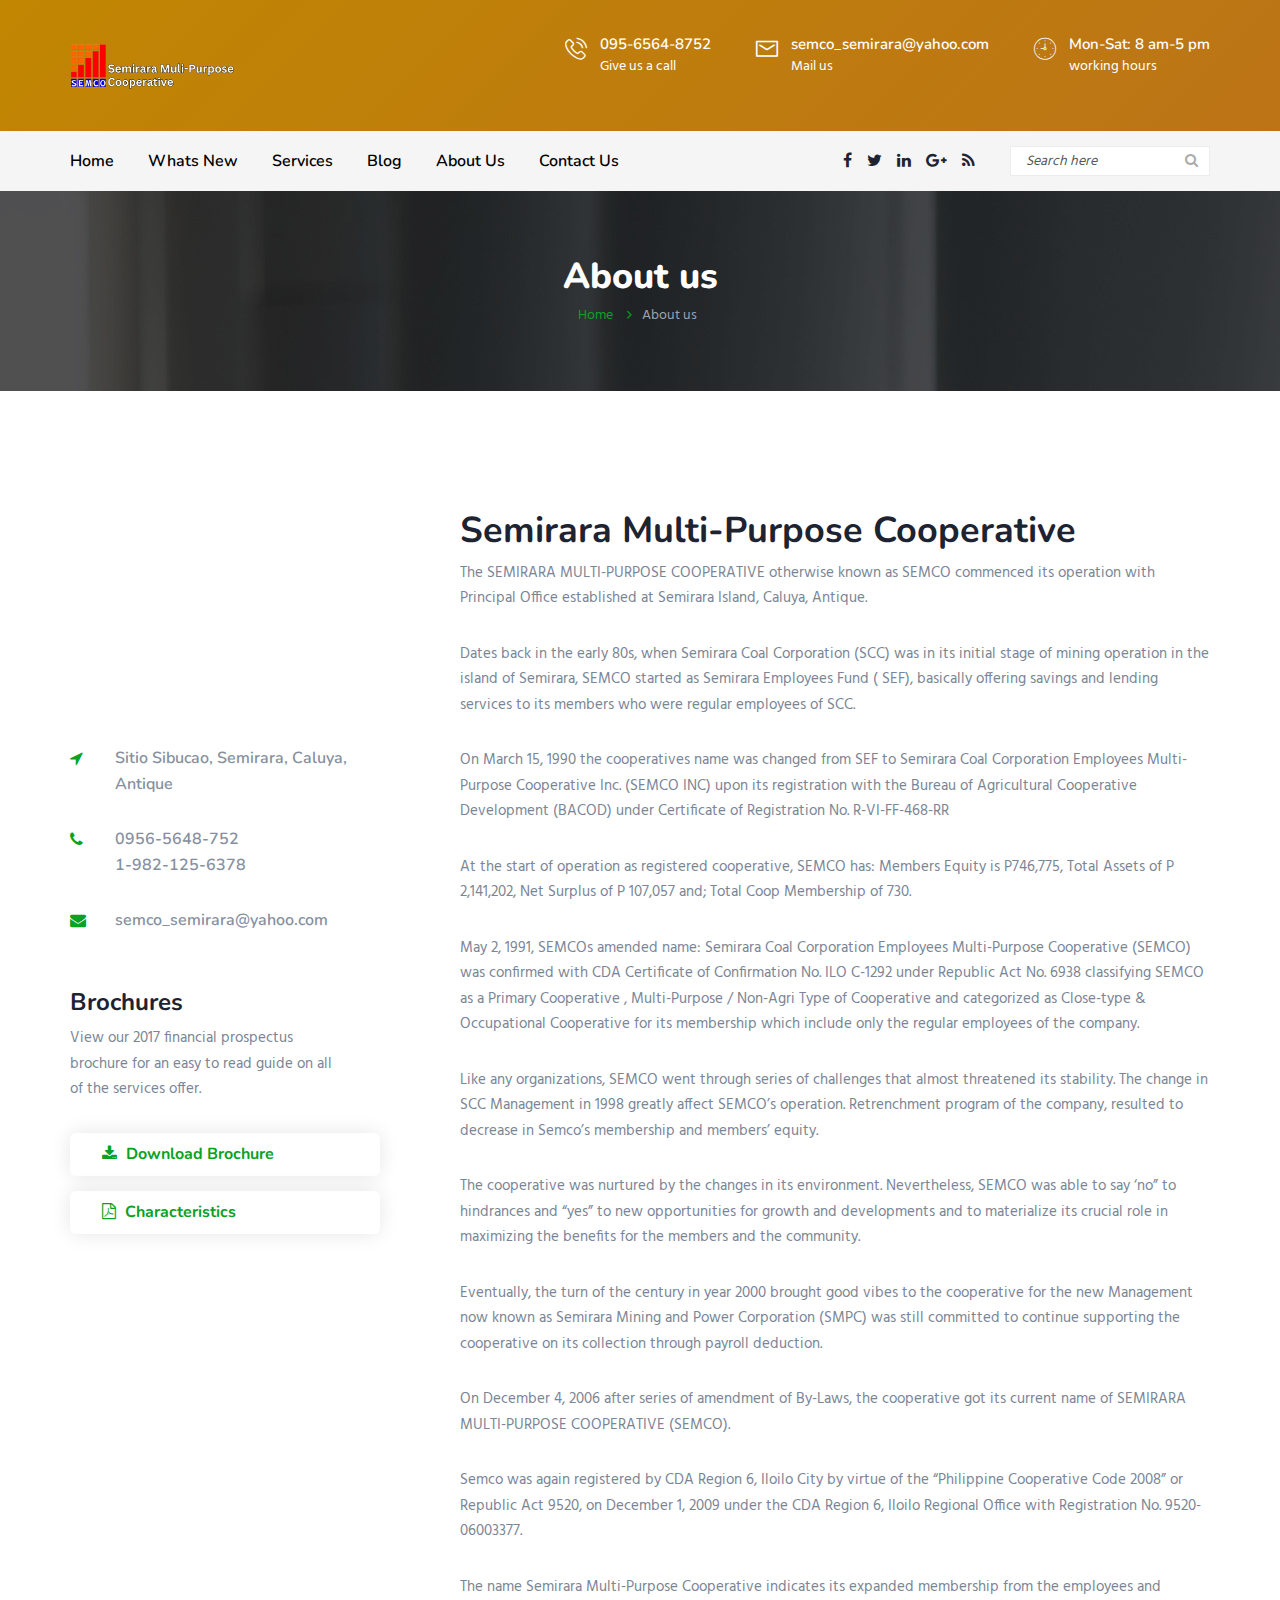
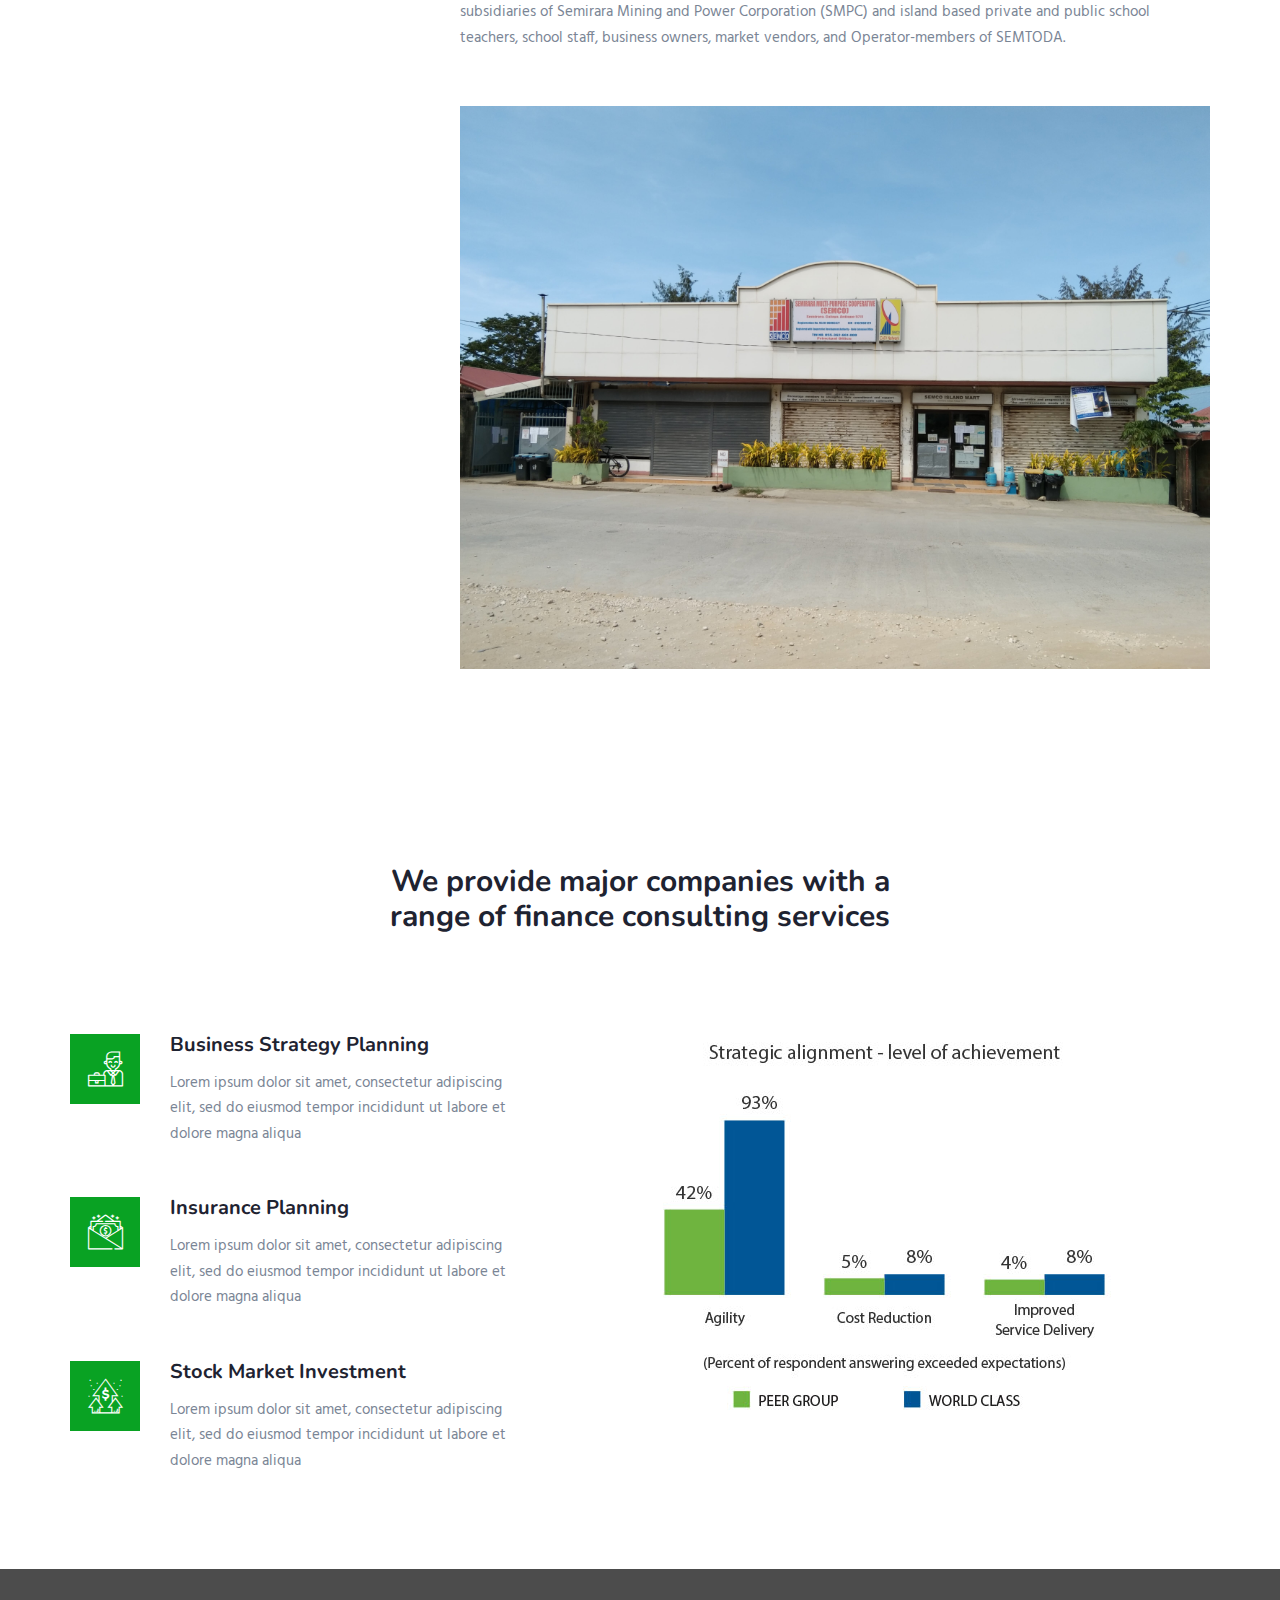
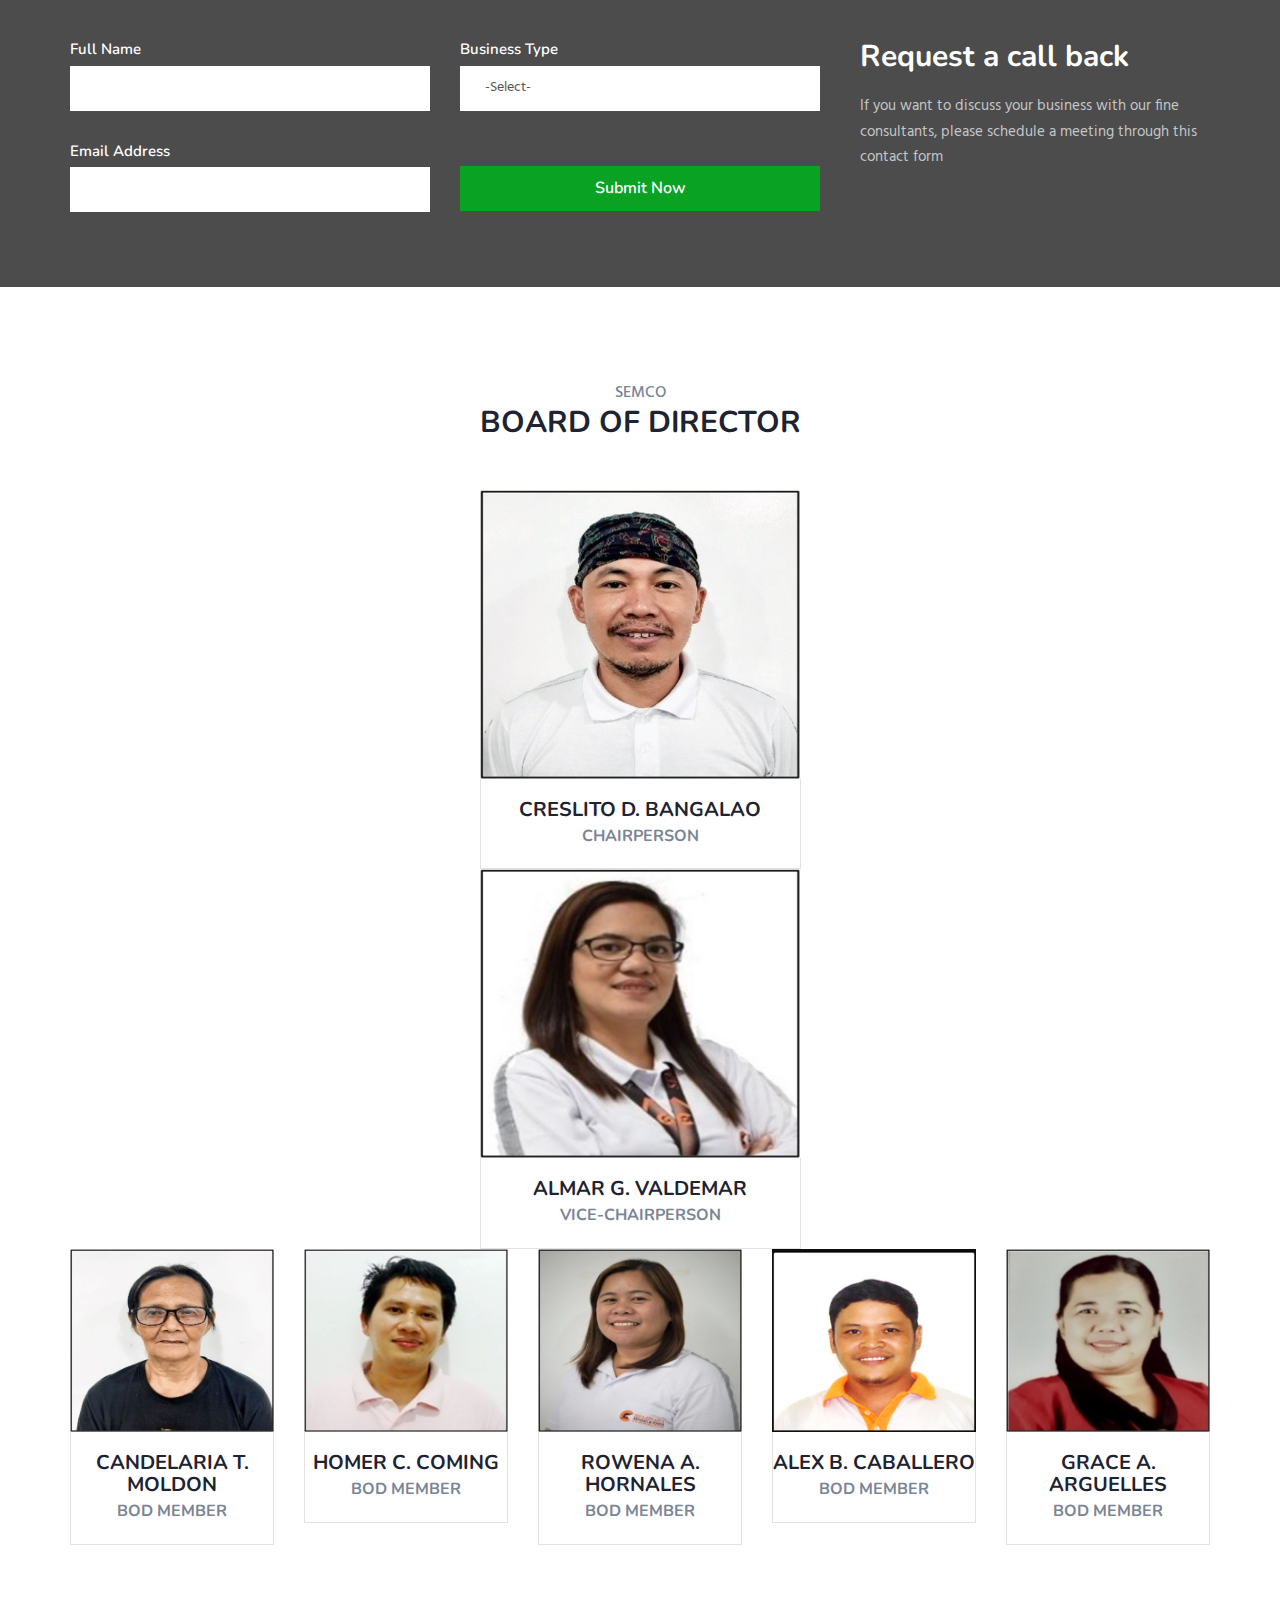
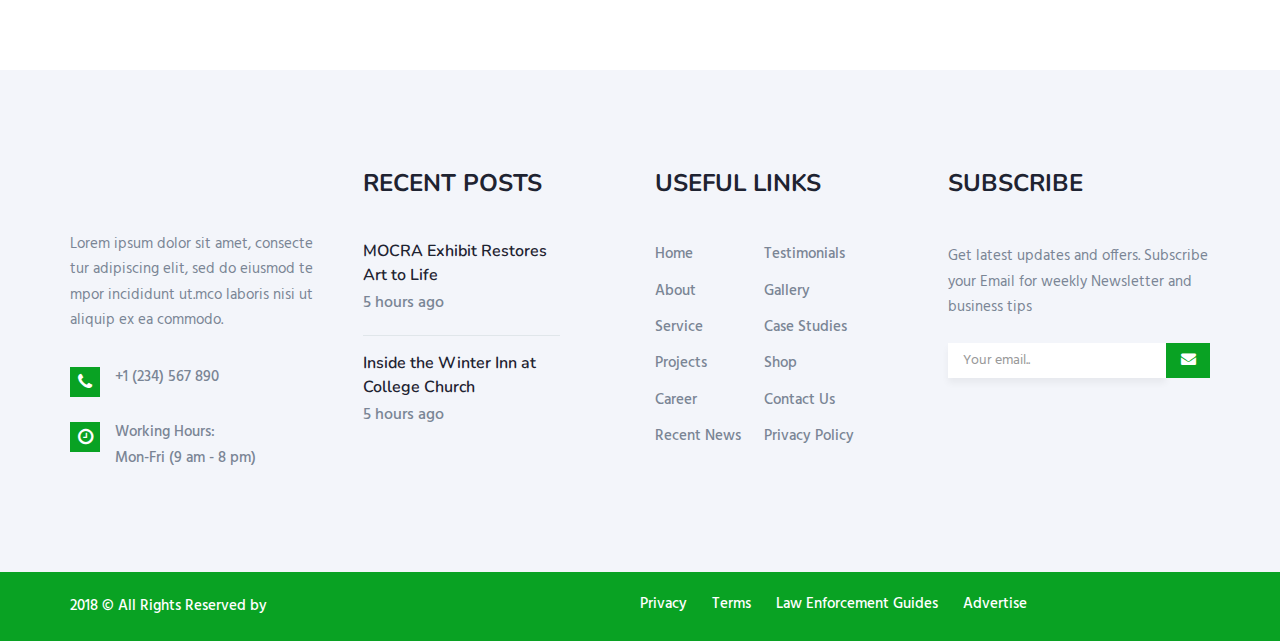
==== commit 48cab062: "NEW BOD" ====
--- a/about.html
+++ b/about.html
@@ -336,7 +336,8 @@
                 <div class="row">
                     <div class="col col-xs-12">
                         <div class="section-title-s3">
-                            <h2>People Behind Our Success</h2>
+                            <span>SEMCO</span>
+                            <h2>BOARD OF DIRECTOR</h2>
                         </div>
                     </div>
                 </div>
@@ -346,53 +347,36 @@
                         <div class="team-first-row team-grids">
                             <div class="grid">
                                 <div class="member-pic-social">
-                                    <img src="assets/images/team/img-1.jpg" alt>
-                                    <div class="social">
-                                        <ul>
-                                            <li><a href="#"><i class="fa fa-facebook"></i></a></li>
-                                            <li><a href="#"><i class="fa fa-twitter"></i></a></li>
-                                            <li><a href="#"><i class="fa fa-linkedin"></i></a></li>
-                                            <li><a href="#"><i class="fa fa-google-plus"></i></a></li>
-                                        </ul>
-                                    </div>
-                                </div>
-                                <div class="member-info">
-                                    <h3>Frazer Diamond</h3>
-                                    <span>Founder & CEO</span>
-                                </div>
-                            </div>
-                            <div class="grid">
-                                <div class="member-pic-social">
-                                    <img src="assets/images/team/img-2.jpg" alt>
-                                    <div class="social">
-                                        <ul>
-                                            <li><a href="#"><i class="fa fa-facebook"></i></a></li>
-                                            <li><a href="#"><i class="fa fa-twitter"></i></a></li>
-                                            <li><a href="#"><i class="fa fa-linkedin"></i></a></li>
-                                            <li><a href="#"><i class="fa fa-google-plus"></i></a></li>
-                                        </ul>
-                                    </div>
-                                </div>
-                                <div class="member-info">
-                                    <h3>Chen Lee</h3>
-                                    <span>Co Founde</span>
-                                </div>
-                            </div>
-                            <div class="grid">
-                                <div class="member-pic-social">
-                                    <img src="assets/images/team/img-3.jpg" alt>
-                                    <div class="social">
-                                        <ul>
-                                            <li><a href="#"><i class="fa fa-facebook"></i></a></li>
-                                            <li><a href="#"><i class="fa fa-twitter"></i></a></li>
-                                            <li><a href="#"><i class="fa fa-linkedin"></i></a></li>
-                                            <li><a href="#"><i class="fa fa-google-plus"></i></a></li>
-                                        </ul>
-                                    </div>
-                                </div>
-                                <div class="member-info">
-                                    <h3>Emma O’Brien</h3>
-                                    <span>Sr. Product Engineer</span>
+                                    <img src="assets/images/BOD/creslito.jpg" alt>
+                                    <div class="social">
+                                        <ul>
+                                            <li><a href="#"><i class="fa fa-facebook"></i></a></li>
+                                            <li><a href="#"><i class="fa fa-twitter"></i></a></li>
+                                            <li><a href="#"><i class="fa fa-linkedin"></i></a></li>
+                                            <li><a href="#"><i class="fa fa-google-plus"></i></a></li>
+                                        </ul>
+                                    </div>
+                                </div>
+                                <div class="member-info">
+                                    <h3>CRESLITO D. BANGALAO</h3>
+                                    <span>CHAIRPERSON</span>
+                                </div>
+                            </div>
+                            <div class="grid">
+                                <div class="member-pic-social">
+                                    <img src="assets/images/BOD/Almar.jpg" alt>
+                                    <div class="social">
+                                        <ul>
+                                            <li><a href="#"><i class="fa fa-facebook"></i></a></li>
+                                            <li><a href="#"><i class="fa fa-twitter"></i></a></li>
+                                            <li><a href="#"><i class="fa fa-linkedin"></i></a></li>
+                                            <li><a href="#"><i class="fa fa-google-plus"></i></a></li>
+                                        </ul>
+                                    </div>
+                                </div>
+                                <div class="member-info">
+                                    <h3>ALMAR G. VALDEMAR</h3>
+                                    <span>VICE-CHAIRPERSON</span>
                                 </div>
                             </div>
                         </div>
@@ -400,74 +384,91 @@
                         <div class="team-sec-row team-grids">
                             <div class="grid">
                                 <div class="member-pic-social">
-                                    <img src="assets/images/team/img-4.jpg" alt>
-                                    <div class="social">
-                                        <ul>
-                                            <li><a href="#"><i class="fa fa-facebook"></i></a></li>
-                                            <li><a href="#"><i class="fa fa-twitter"></i></a></li>
-                                            <li><a href="#"><i class="fa fa-linkedin"></i></a></li>
-                                            <li><a href="#"><i class="fa fa-google-plus"></i></a></li>
-                                        </ul>
-                                    </div>
-                                </div>
-                                <div class="member-info">
-                                    <h3>David Ankrum</h3>
-                                    <span>Co-Founder</span>
-                                </div>
-                            </div>
-                            <div class="grid">
-                                <div class="member-pic-social">
-                                    <img src="assets/images/team/img-5.jpg" alt>
-                                    <div class="social">
-                                        <ul>
-                                            <li><a href="#"><i class="fa fa-facebook"></i></a></li>
-                                            <li><a href="#"><i class="fa fa-twitter"></i></a></li>
-                                            <li><a href="#"><i class="fa fa-linkedin"></i></a></li>
-                                            <li><a href="#"><i class="fa fa-google-plus"></i></a></li>
-                                        </ul>
-                                    </div>
-                                </div>
-                                <div class="member-info">
-                                    <h3>Maria De Aragon</h3>
-                                    <span>HRM</span>
-                                </div>
-                            </div>
-                            <div class="grid">
-                                <div class="member-pic-social">
-                                    <img src="assets/images/team/img-6.jpg" alt>
-                                    <div class="social">
-                                        <ul>
-                                            <li><a href="#"><i class="fa fa-facebook"></i></a></li>
-                                            <li><a href="#"><i class="fa fa-twitter"></i></a></li>
-                                            <li><a href="#"><i class="fa fa-linkedin"></i></a></li>
-                                            <li><a href="#"><i class="fa fa-google-plus"></i></a></li>
-                                        </ul>
-                                    </div>
-                                </div>
-                                <div class="member-info">
-                                    <h3>Joe Hurt</h3>
-                                    <span>CTO</span>
-                                </div>
-                            </div>
-                            <div class="grid">
-                                <div class="member-pic-social">
-                                    <img src="assets/images/team/img-7.jpg" alt>
-                                    <div class="social">
-                                        <ul>
-                                            <li><a href="#"><i class="fa fa-facebook"></i></a></li>
-                                            <li><a href="#"><i class="fa fa-twitter"></i></a></li>
-                                            <li><a href="#"><i class="fa fa-linkedin"></i></a></li>
-                                            <li><a href="#"><i class="fa fa-google-plus"></i></a></li>
-                                        </ul>
-                                    </div>
-                                </div>
-                                <div class="member-info">
-                                    <h3>Frazer Diamond</h3>
-                                    <span>Founder & CEO</span>
-                                </div>
-                            </div>
-                        </div>
-                    </div>
+                                    <img src="assets/images/BOD/candelaria.jpg" alt>
+                                    <div class="social">
+                                        <ul>
+                                            <li><a href="#"><i class="fa fa-facebook"></i></a></li>
+                                            <li><a href="#"><i class="fa fa-twitter"></i></a></li>
+                                            <li><a href="#"><i class="fa fa-linkedin"></i></a></li>
+                                            <li><a href="#"><i class="fa fa-google-plus"></i></a></li>
+                                        </ul>
+                                    </div>
+                                </div>
+                                <div class="member-info">
+                                    <h3>CANDELARIA T. MOLDON</h3>
+                                    <span>BOD MEMBER</span>
+                                </div>
+                            </div>
+                            <div class="grid">
+                                <div class="member-pic-social">
+                                    <img src="assets/images/BOD/homer.jpg" alt>
+                                    <div class="social">
+                                        <ul>
+                                            <li><a href="#"><i class="fa fa-facebook"></i></a></li>
+                                            <li><a href="#"><i class="fa fa-twitter"></i></a></li>
+                                            <li><a href="#"><i class="fa fa-linkedin"></i></a></li>
+                                            <li><a href="#"><i class="fa fa-google-plus"></i></a></li>
+                                        </ul>
+                                    </div>
+                                </div>
+                                <div class="member-info">
+                                    <h3>HOMER C. COMING</h3>
+                                    <span>BOD MEMBER</span>
+                                </div>
+                            </div>
+                            <div class="grid">
+                                <div class="member-pic-social">
+                                    <img src="assets/images/BOD/rowena.jpg" alt>
+                                    <div class="social">
+                                        <ul>
+                                            <li><a href="#"><i class="fa fa-facebook"></i></a></li>
+                                            <li><a href="#"><i class="fa fa-twitter"></i></a></li>
+                                            <li><a href="#"><i class="fa fa-linkedin"></i></a></li>
+                                            <li><a href="#"><i class="fa fa-google-plus"></i></a></li>
+                                        </ul>
+                                    </div>
+                                </div>
+                                <div class="member-info">
+                                    <h3>ROWENA A. HORNALES</h3>
+                                    <span>BOD MEMBER</span>
+                                </div>
+                            </div>
+                            <div class="grid">
+                                <div class="member-pic-social">
+                                    <img src="assets/images/BOD/alex.jpg" alt>
+                                    <div class="social">
+                                        <ul>
+                                            <li><a href="#"><i class="fa fa-facebook"></i></a></li>
+                                            <li><a href="#"><i class="fa fa-twitter"></i></a></li>
+                                            <li><a href="#"><i class="fa fa-linkedin"></i></a></li>
+                                            <li><a href="#"><i class="fa fa-google-plus"></i></a></li>
+                                        </ul>
+                                    </div>
+                                </div>
+                                <div class="member-info">
+                                    <h3>ALEX B. CABALLERO</h3>
+                                    <span>BOD MEMBER</span>
+                                </div>
+                            </div>
+                            <div class="grid">
+                                <div class="member-pic-social">
+                                    <img src="assets/images/BOD/grace.jpg" alt>
+                                    <div class="social">
+                                        <ul>
+                                            <li><a href="#"><i class="fa fa-facebook"></i></a></li>
+                                            <li><a href="#"><i class="fa fa-twitter"></i></a></li>
+                                            <li><a href="#"><i class="fa fa-linkedin"></i></a></li>
+                                            <li><a href="#"><i class="fa fa-google-plus"></i></a></li>
+                                        </ul>
+                                    </div>
+                                </div>
+                                <div class="member-info">
+                                    <h3>GRACE A. ARGUELLES</h3>
+                                    <span>BOD MEMBER</span>
+                                </div>
+                            </div>
+                        </div>
+                    </div>                
                 </div>
                 
             </div> <!-- end container -->
@@ -476,35 +477,6 @@
 
 
         <!-- start partners-section -->
-        <section class="partners-section-s3 section-padding">
-            <h2 class="hidden">Partners</h2>
-            <div class="container">
-                <div class="row">
-                    <div class="col col-xs-12">
-                        <div class="partners-slider-s3">
-                            <div class="grid">
-                                <img src="assets/images/partners/img-1.jpg" alt>
-                            </div>
-                            <div class="grid">
-                                <img src="assets/images/partners/img-2.jpg" alt>
-                            </div>
-                            <div class="grid">
-                                <img src="assets/images/partners/img-3.jpg" alt>
-                            </div>
-                            <div class="grid">
-                                <img src="assets/images/partners/img-4.jpg" alt>
-                            </div>
-                            <div class="grid">
-                                <img src="assets/images/partners/img-1.jpg" alt>
-                            </div>
-                            <div class="grid">
-                                <img src="assets/images/partners/img-2.jpg" alt>
-                            </div>
-                        </div>
-                    </div>
-                </div>
-            </div> <!-- end container -->
-        </section>
         <!-- end partners-section -->
 
 
--- a/assets/css/style.css
+++ b/assets/css/style.css
@@ -4626,9 +4626,10 @@
 }
 
 .team-section .team-first-row .grid {
-  width: calc(33.33% - 30px);
-  float: left;
-  margin: 0 15px 30px;
+  width: calc(30% - 30px);
+  display:block;
+  margin-left: auto;
+  margin-right: auto;
 }
 
 @media (max-width: 650px) {
@@ -4644,7 +4645,7 @@
 }
 
 .team-section .team-sec-row .grid {
-  width: calc(25% - 30px);
+  width: calc(20% - 30px);
   float: left;
   margin: 0 15px 30px;
 }
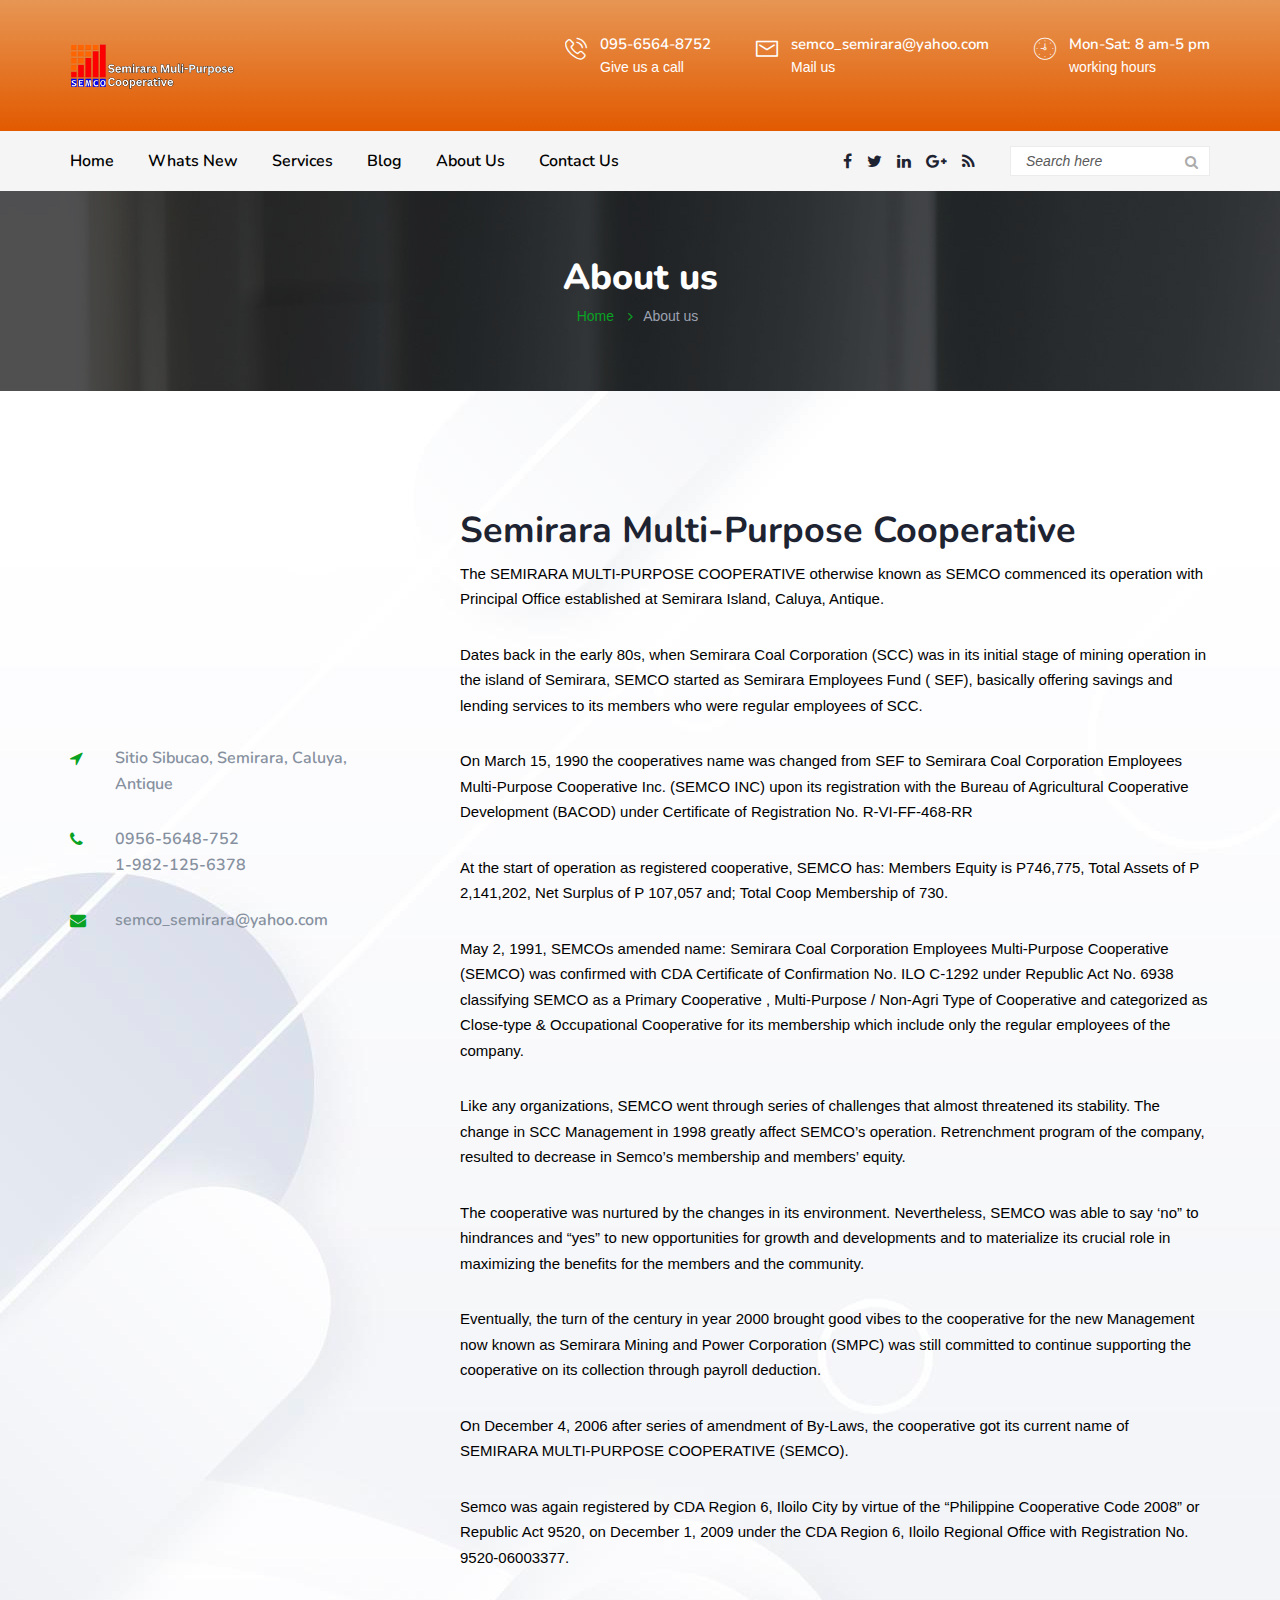
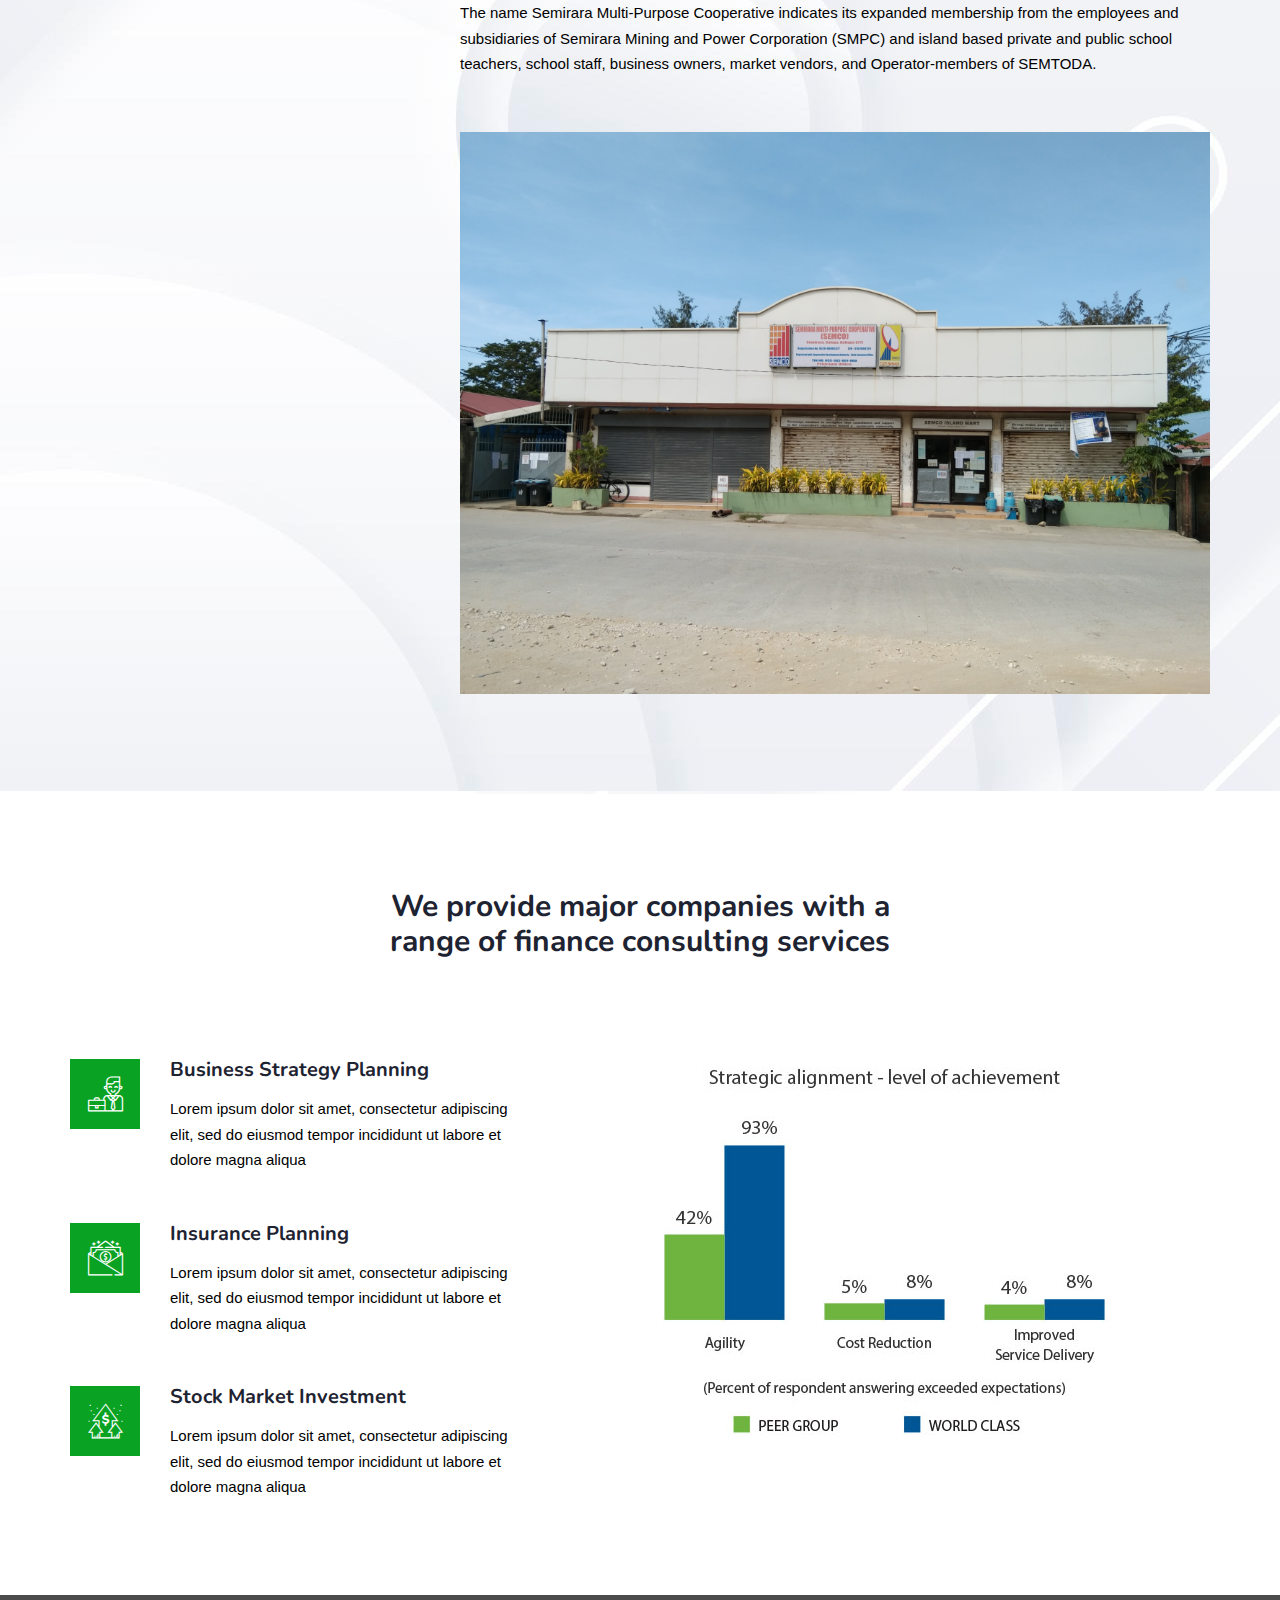
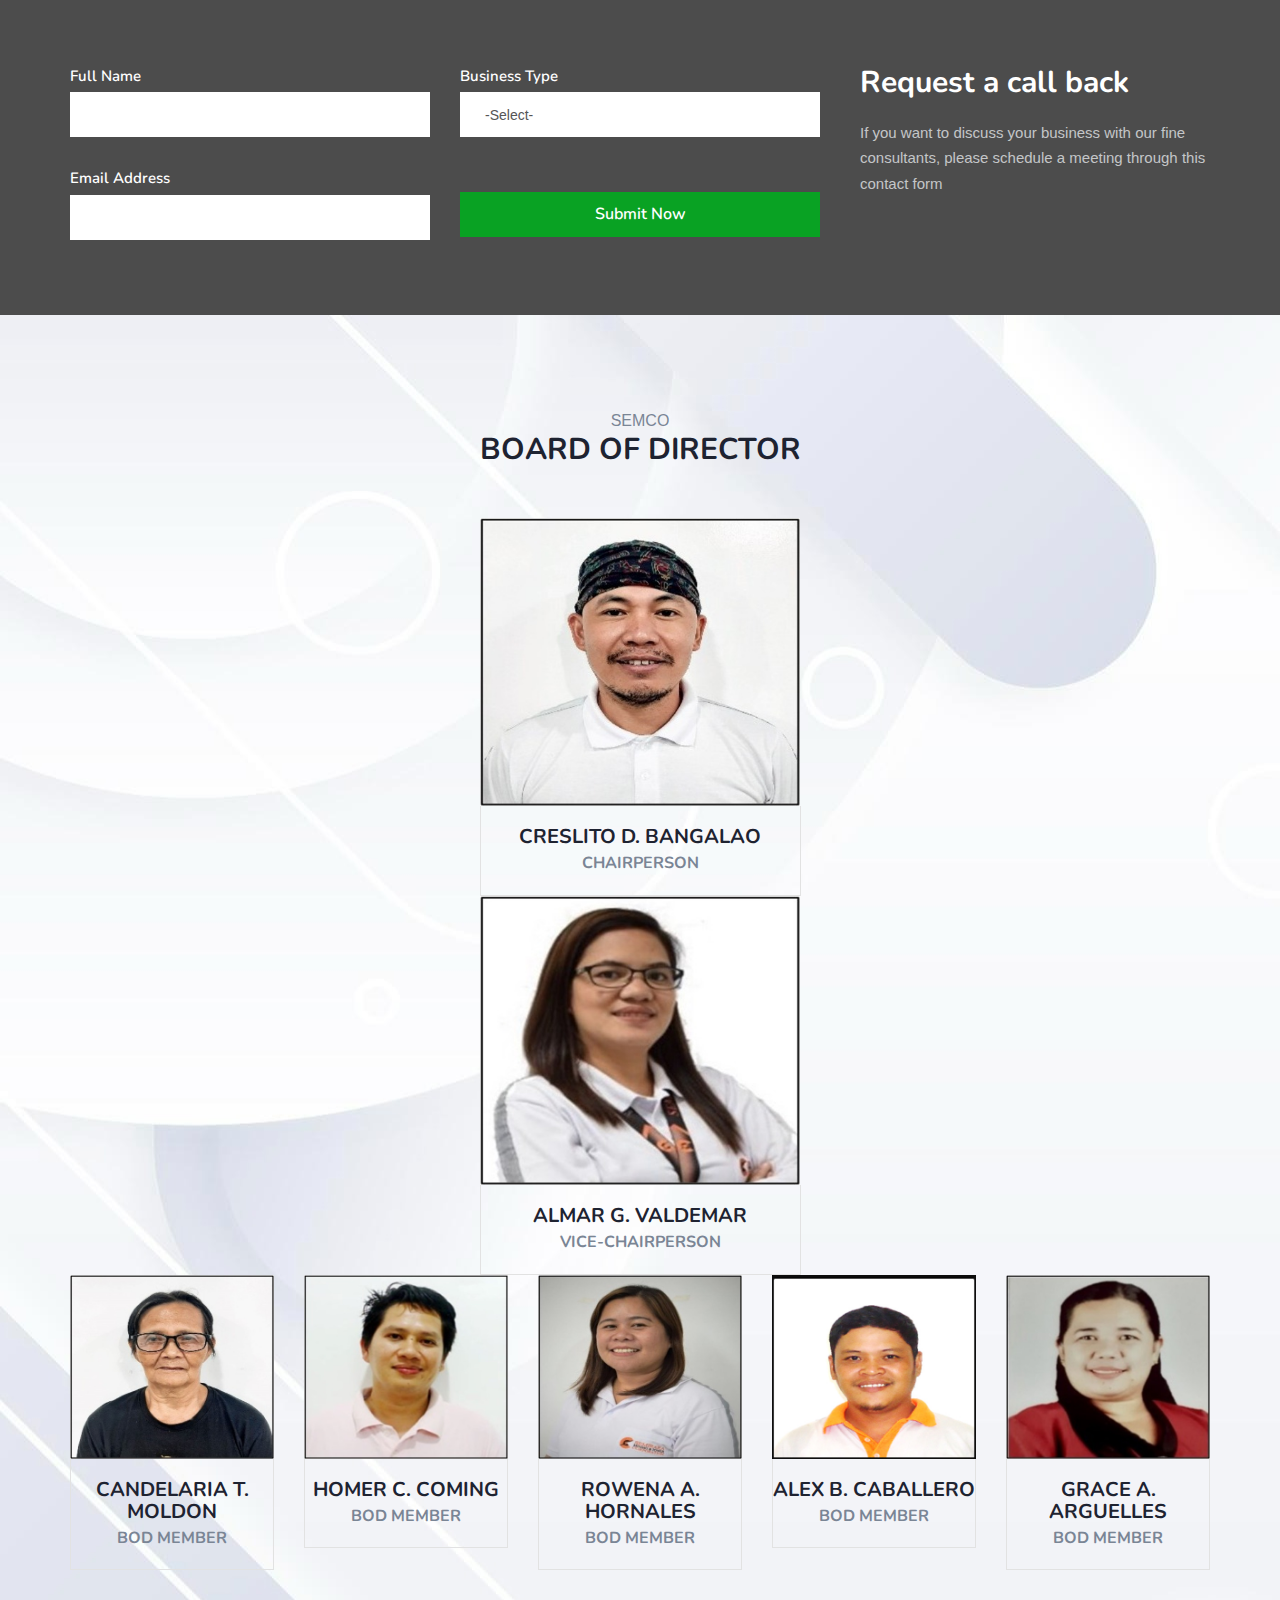
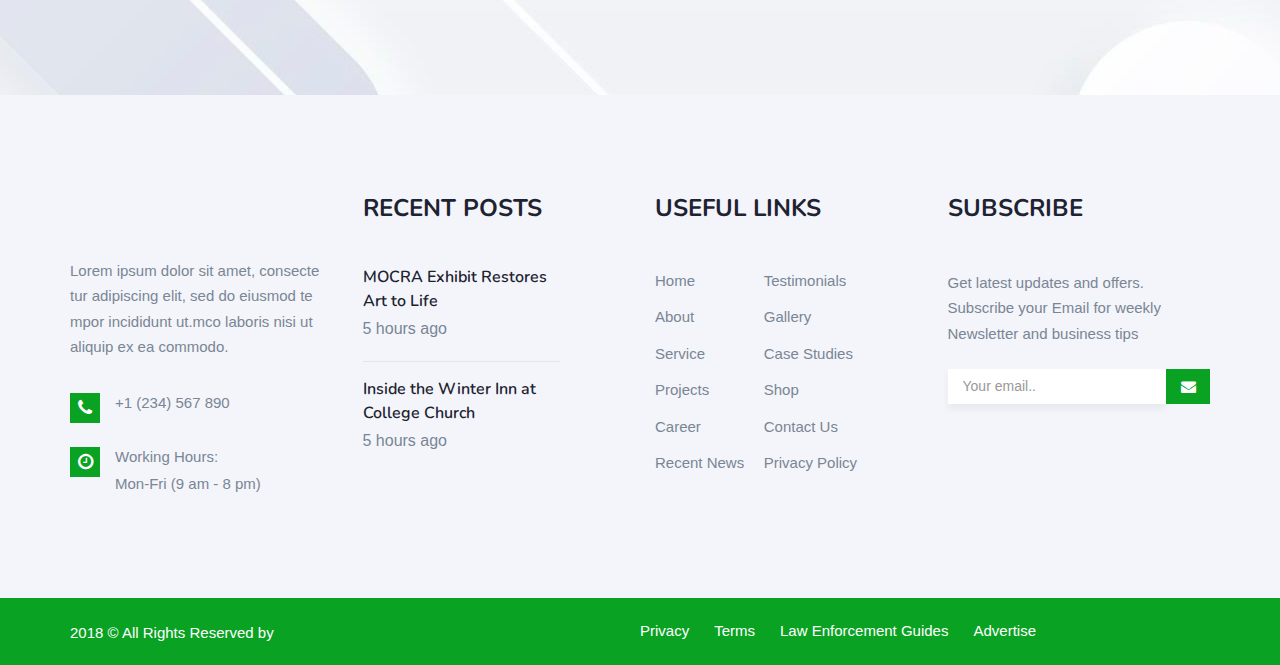
==== commit c8a9f578: "new background" ====
--- a/about.html
+++ b/about.html
@@ -180,7 +180,7 @@
 
 
         <!-- start about-video-progress-section -->
-        <section class="service-single-section section-padding">
+        <section class="service-single-section section-padding bg1">
             <div class="container">
                 <div class="row">
                     <div class="col col-md-8 col-md-push-4">
@@ -225,14 +225,6 @@
                                     <li><i class="fa fa-envelope"></i>semco_semirara@yahoo.com</li>
                                 </ul>
                             </div>
-                            <div class="widget brochures-widget">
-                                <h3>Brochures</h3>
-                                <p>View our 2017 financial prospectus brochure for an easy to read guide on all of the services offer.</p>
-                                <div class="btns">
-                                    <a href="#"><i class="fa fa-download"></i> Download Brochure</a>
-                                    <a href="#"><i class="fa fa-file-pdf-o"></i> Characteristics</a>
-                                </div>
-                            </div>
                         </div>                        
                     </div>
                 </div>
@@ -331,7 +323,7 @@
 
 
         <!-- start team-section -->
-        <section class="team-section section-padding">
+        <section class="team-section section-padding bg2">
             <div class="container">
                 <div class="row">
                     <div class="col col-xs-12">
@@ -478,8 +470,6 @@
 
         <!-- start partners-section -->
         <!-- end partners-section -->
-
-
         <!-- start site-footer -->
         <footer class="site-footer">
             <div class="upper-footer">
--- a/assets/css/style.css
+++ b/assets/css/style.css
@@ -145,13 +145,29 @@
 }
 
 body {
-  font-family: "Hind", sans-serif;
-  background-color: #fff;
+  font-family: 'Poppins', sans-serif;
+  background-image:none;
   font-size: 15px;
   font-size: 1rem;
   -webkit-font-smoothing: antialiased;
   overflow-x: hidden;
 }
+.bg{
+  background-image: url("../images/image.jpg");
+  height: 100%;
+}
+.bg1{
+  background-image: url("../images/5655049.jpg");
+  height: 200%;
+}
+.bg2{
+  background-image: url("../images/image.jpg");
+  height: 100%;
+}
+.bg3{
+  background-image: url("../images/5559852.jpg");
+  height: 100%;
+}
 
 @media (max-width: 767px) {
   body {
@@ -160,7 +176,7 @@
 }
 
 p {
-  color: #7a8595;
+  color: black;
   line-height: 1.7em;
 }
 
@@ -552,12 +568,12 @@
   color: #fff;
   padding: 12px 30px;
   border: 0;
-  border-radius: 2px;
+  border-radius: 8px;
   display: inline-block;
 }
 
 .theme-btn:hover, .theme-btn-s2:hover, .theme-btn-s3:hover, .theme-btn-s5:hover, .theme-btn:focus, .theme-btn-s2:focus, .theme-btn-s3:focus, .theme-btn-s5:focus, .theme-btn:active, .theme-btn-s2:active, .theme-btn-s3:active, .theme-btn-s5:active {
-  background-color: #088a1e;
+  background-color:orange;
   color: #fff;
 }
 
@@ -583,7 +599,7 @@
   font-size: 1.06667rem;
   color: #09a223;
   padding: 10px 25px;
-  border-radius: 0;
+  border-radius: 8px;
   -webkit-box-shadow: 1px 8px 11px 1px rgba(171, 171, 171, 0.3);
   box-shadow: 1px 8px 11px 1px rgba(171, 171, 171, 0.3);
 }
@@ -593,6 +609,7 @@
     font-size: 15px;
     font-size: 1rem;
     padding: 9px 22px;
+    border-radius: 8px;
   }
 }
 
@@ -601,6 +618,7 @@
     font-size: 14px;
     font-size: 0.93333rem;
     padding: 8px 22px;
+    border-radius: 8px;
   }
 }
 
@@ -609,6 +627,7 @@
   color: #fff;
   -webkit-box-shadow: none;
   box-shadow: none;
+  border-radius: 8px;
 }
 
 .theme-btn-s4 {
@@ -621,10 +640,11 @@
   border: 1px solid #09a223;
   padding: 10px 30px;
   display: inline-block;
+  border-radius: 8px;
 }
 
 .theme-btn-s4:hover, .theme-btn-s4:focus, .theme-btn-s4:active {
-  background-color: #09a223;
+  background-color:orange;
   color: #fff;
 }
 
@@ -647,6 +667,7 @@
   font-size: 16px;
   font-size: 1.06667rem;
   padding: 9px 30px;
+  border-radius: 8px;
 }
 
 .theme-btn-s5:hover, .theme-btn-s5:focus, .theme-btn-s5:active {
@@ -927,8 +948,8 @@
 }
 
 .theme-accordion-s1 .panel-heading a, .theme-accordion-s2 .panel-heading a {
-  background-color: #09a223;
-  font-family: "Nunito", sans-serif;
+  background-color:navy;
+  font-family: 'Poppins', sans-serif;
   font-size: 16px;
   font-size: 1.06667rem;
   font-weight: 600;
@@ -1433,7 +1454,7 @@
 }
 
 .service-sidebar .link-widget a {
-  color: #86909e;
+  color: black;
   padding: 9px 25px;
   display: block;
 }
@@ -2566,8 +2587,8 @@
 * Created with https://www.css-gradient.com
 * Gradient link: https://www.css-gradient.com/?c1=c18602&c2=bc7417&gt=l&gd=dtl
 */
-background: #C18602;
-background: linear-gradient(135deg, #C18602, #BC7417);
+background-image: linear-gradient(#e79654, #e25a00);
+/*background: linear-gradient(135deg, #C18602, #BC7417);*/
   padding: 34px 0;
 }
 
@@ -5047,6 +5068,7 @@
   float: left;
   margin: 0 15px 40px;
   overflow: hidden;
+  border-radius: 8px;
 }
 
 @media (max-width: 991px) {
@@ -7657,7 +7679,7 @@
 
 .service-single-content .service-details ul li {
   margin-bottom: 12px;
-  color: #7a8595;
+  color: black;
 }
 
 .service-single-content .service-details ul li:last-child {
@@ -7701,7 +7723,7 @@
   font-size: 16px;
   font-size: 1.06667rem;
   font-weight: 600;
-  color: #86909e;
+  color: black;
   padding: 10px 45px;
 }
 
@@ -7715,7 +7737,7 @@
 
 .service-single-content .service-single-tab .nav .active a,
 .service-single-content .service-single-tab .nav a:hover {
-  background: #09a223;
+  background: orange;
   color: #fff;
 }
 
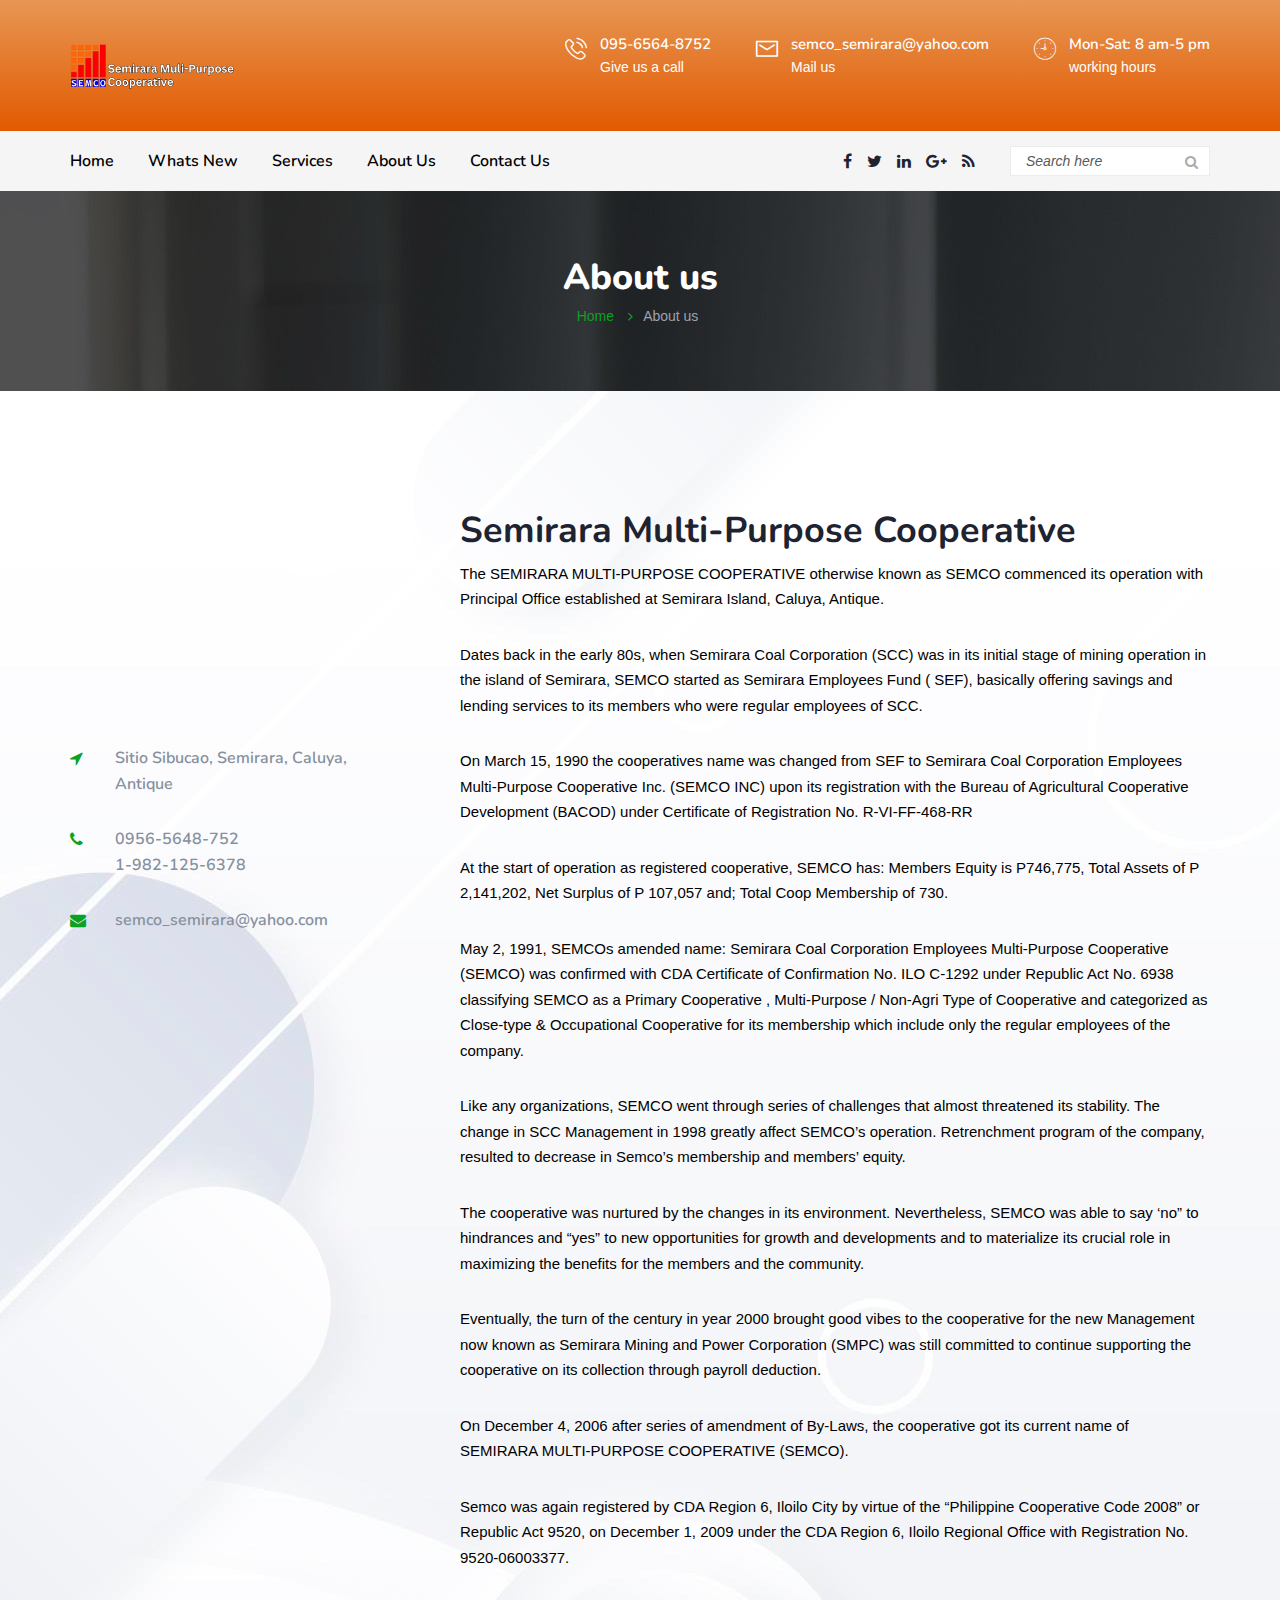
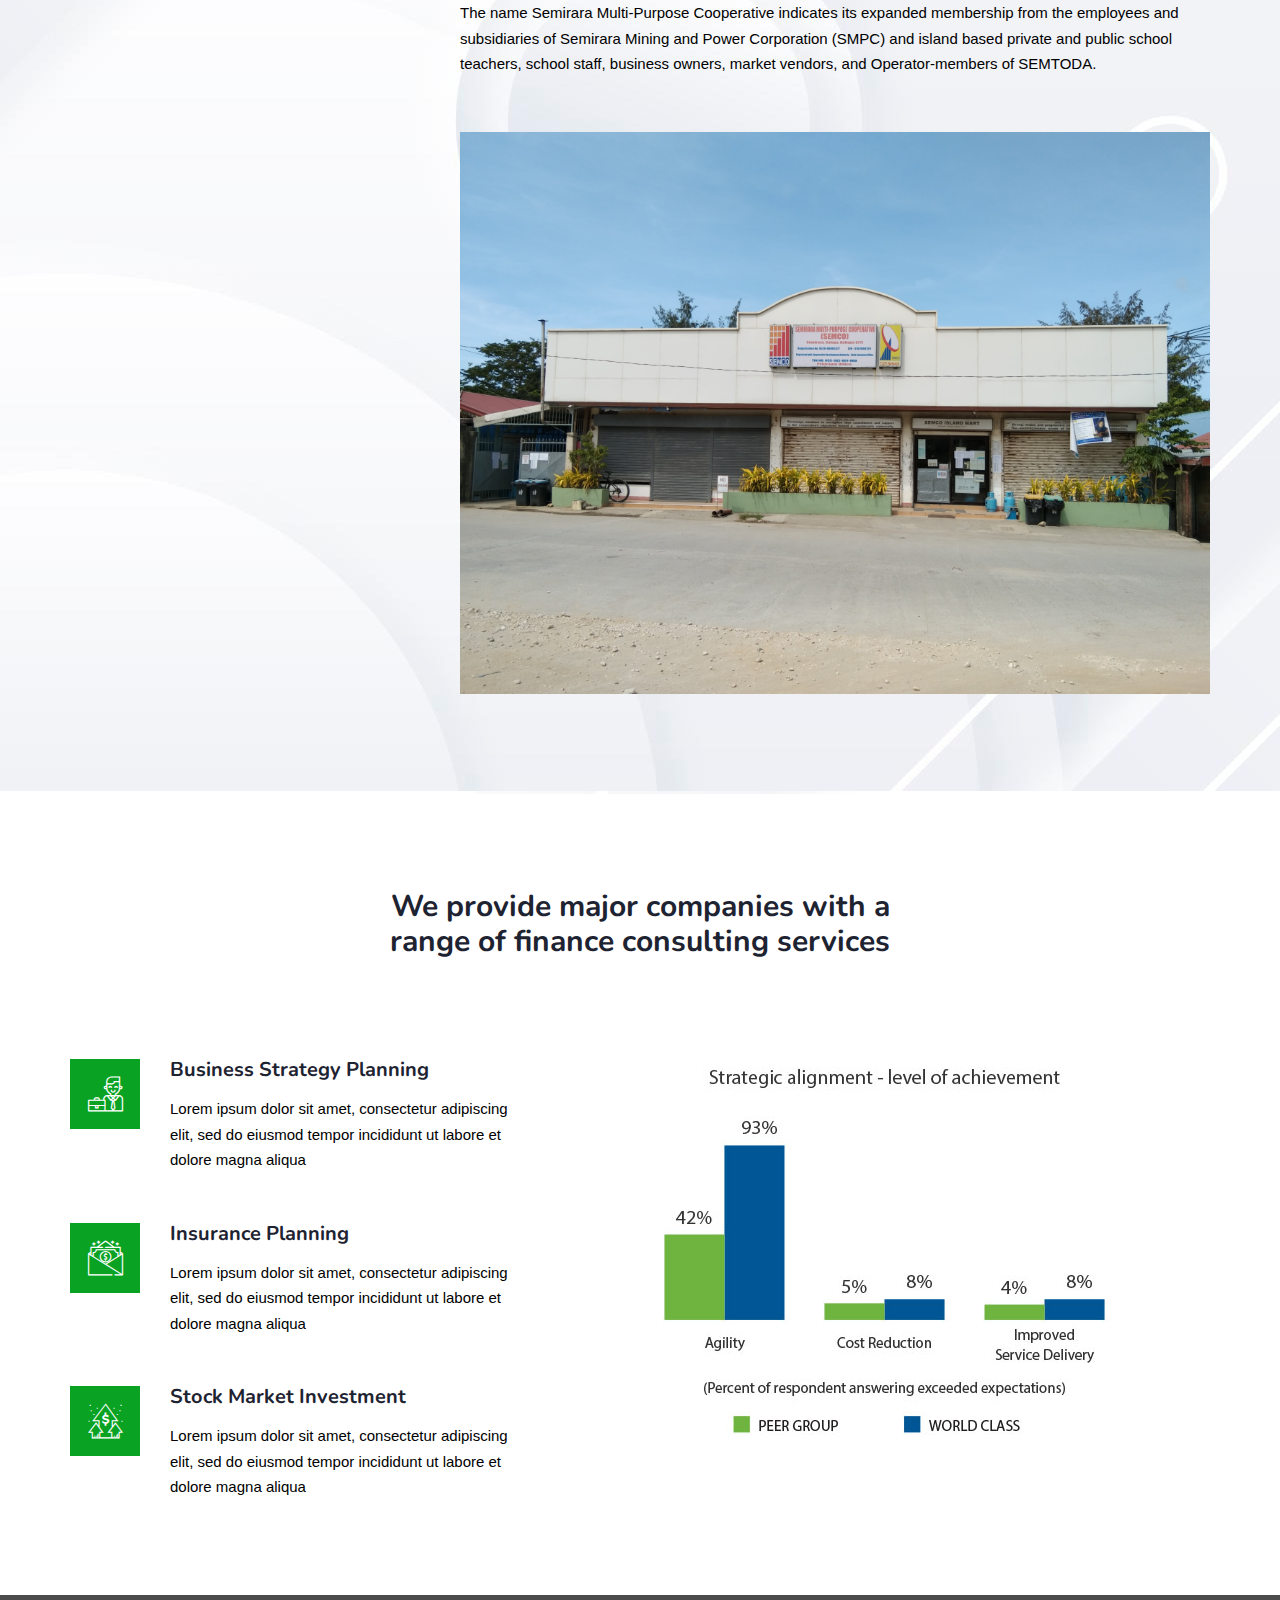
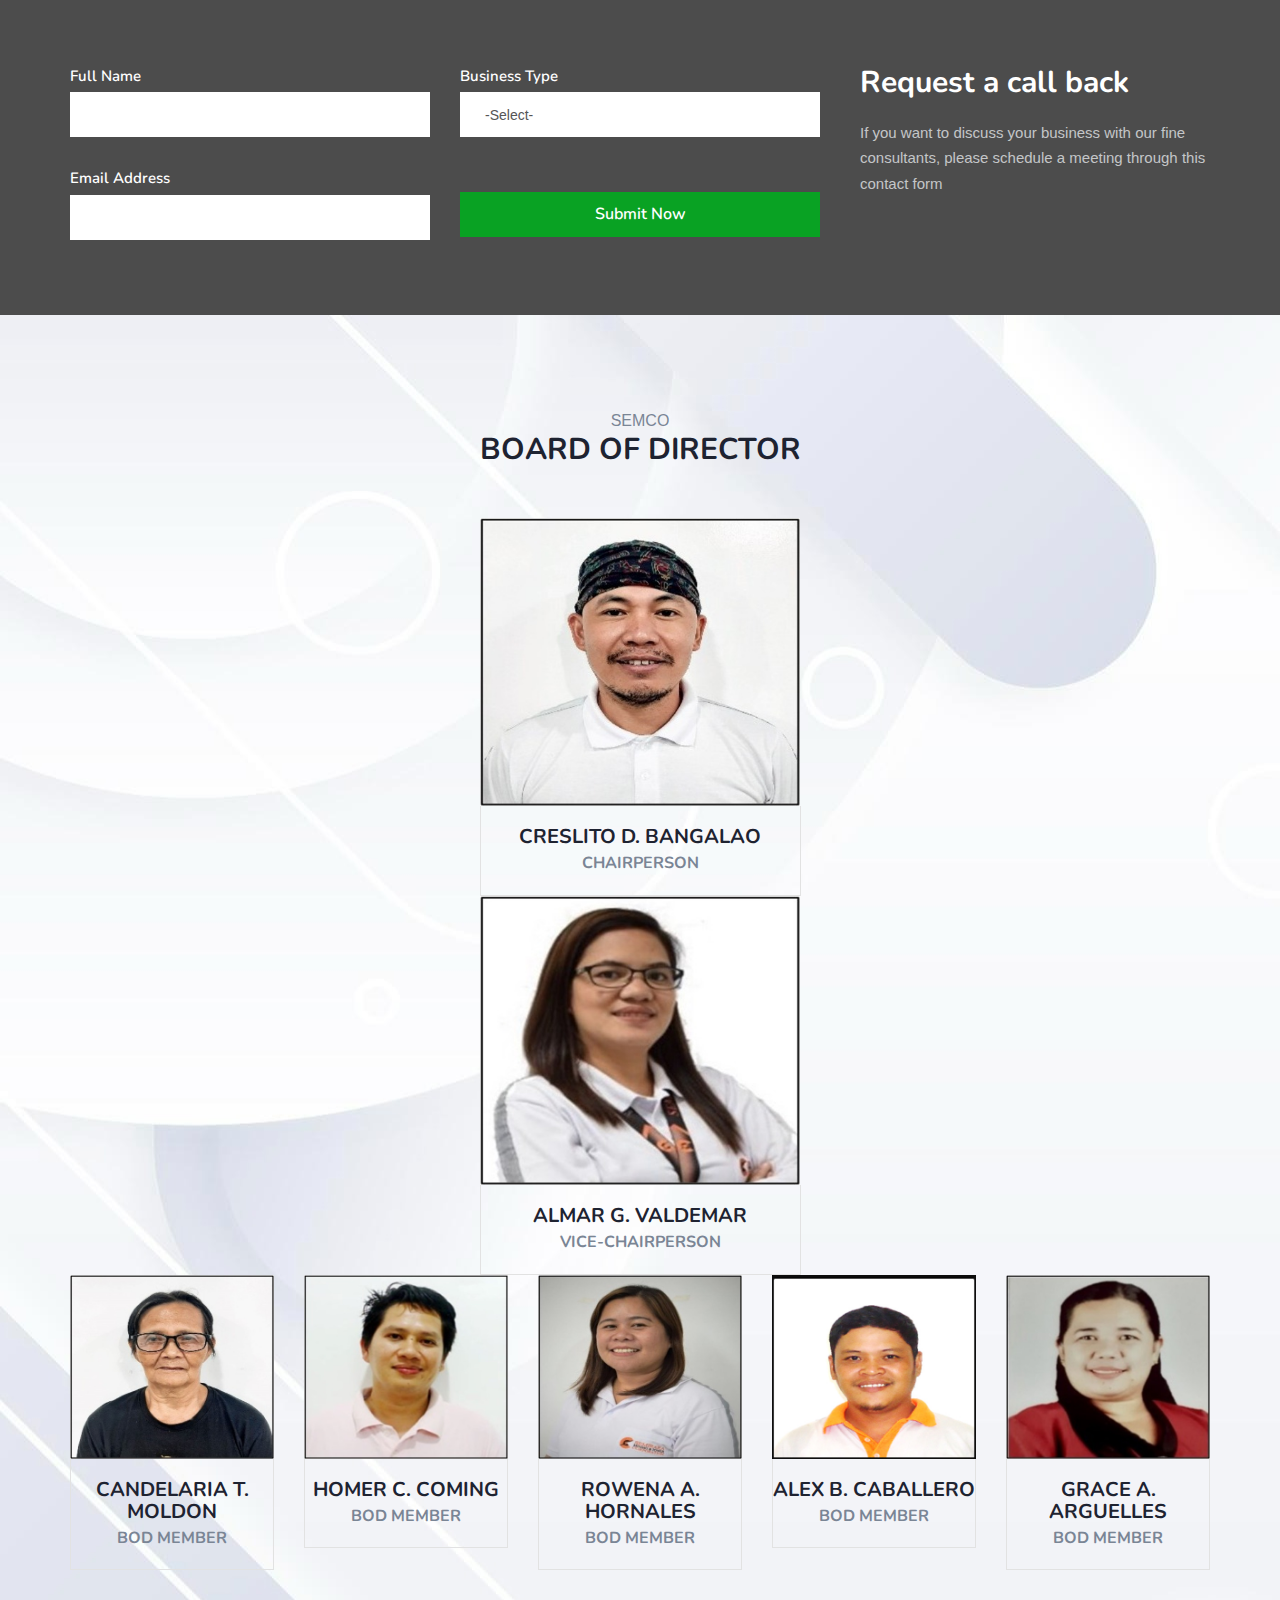
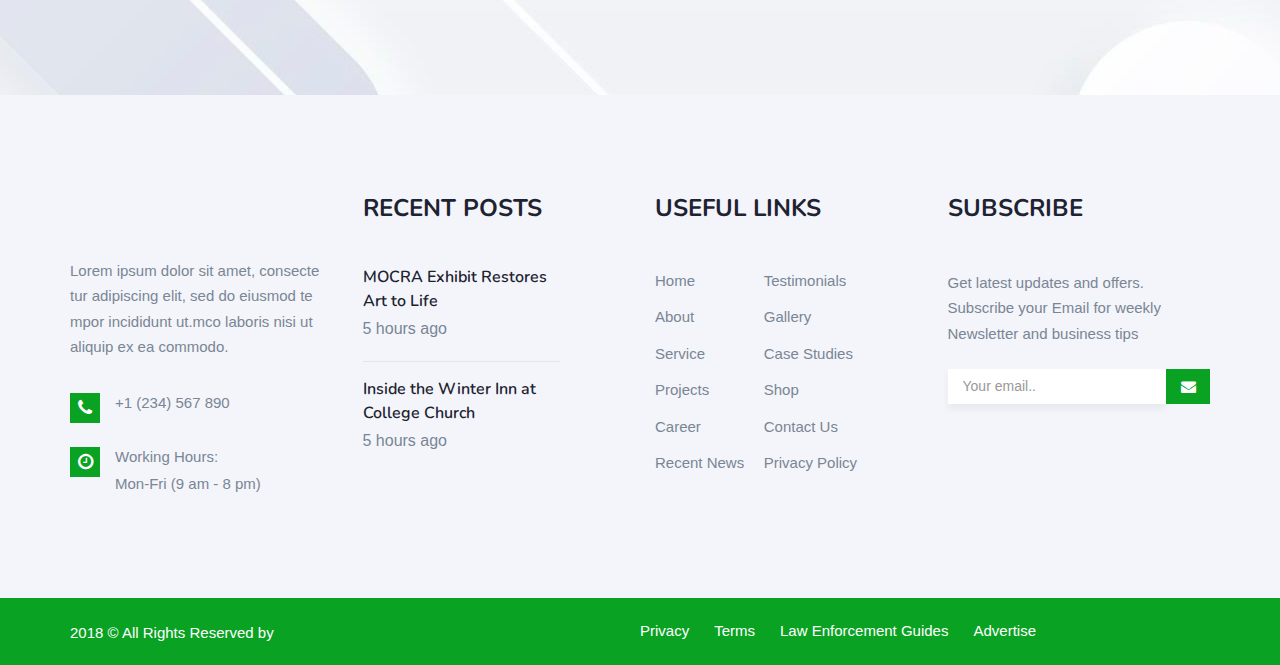
==== commit 6bae44a7: "Form" ====
--- a/about.html
+++ b/about.html
@@ -121,11 +121,17 @@
                                     <li><a href="service-Catv.html">Catv & Internet</a></li>
                                     <li><a href="service-Remittance.html">Remittance</a></li>
                                     <li><a href="service-BDO.html">BDO ATM</a></li>
-                                    <li><a href="service-Downloadable.html">Downloadable Forms</a></li>
+                                    <li class="menu-item-has-children">
+                                        <a href="#Level3">Downloadable Forms</a>
+                                        <ul class="sub-menu">
+                                            <li><a href="assets/PDF/Loan Form page 2 of 2.pdf" download="Loan Form">Loan Form</a></li>
+                                            <li><a href="#">Catv Contract Form</a></li>
+                                            <li><a href="#">Savings Widrawal Form</a></li>
+                                        </ul>
+                                    </li>
                                 </ul>
                             </li>
-                            <li><a href="projects.html">Blog</a></li>
-                                <li><a href="about.html">About Us</a></li>
+                            <li><a href="about.html">About Us</a></li>
                             <li><a href="contact.html">Contact Us</a></li>
                         </ul>
                     </div><!-- end of nav-collapse -->
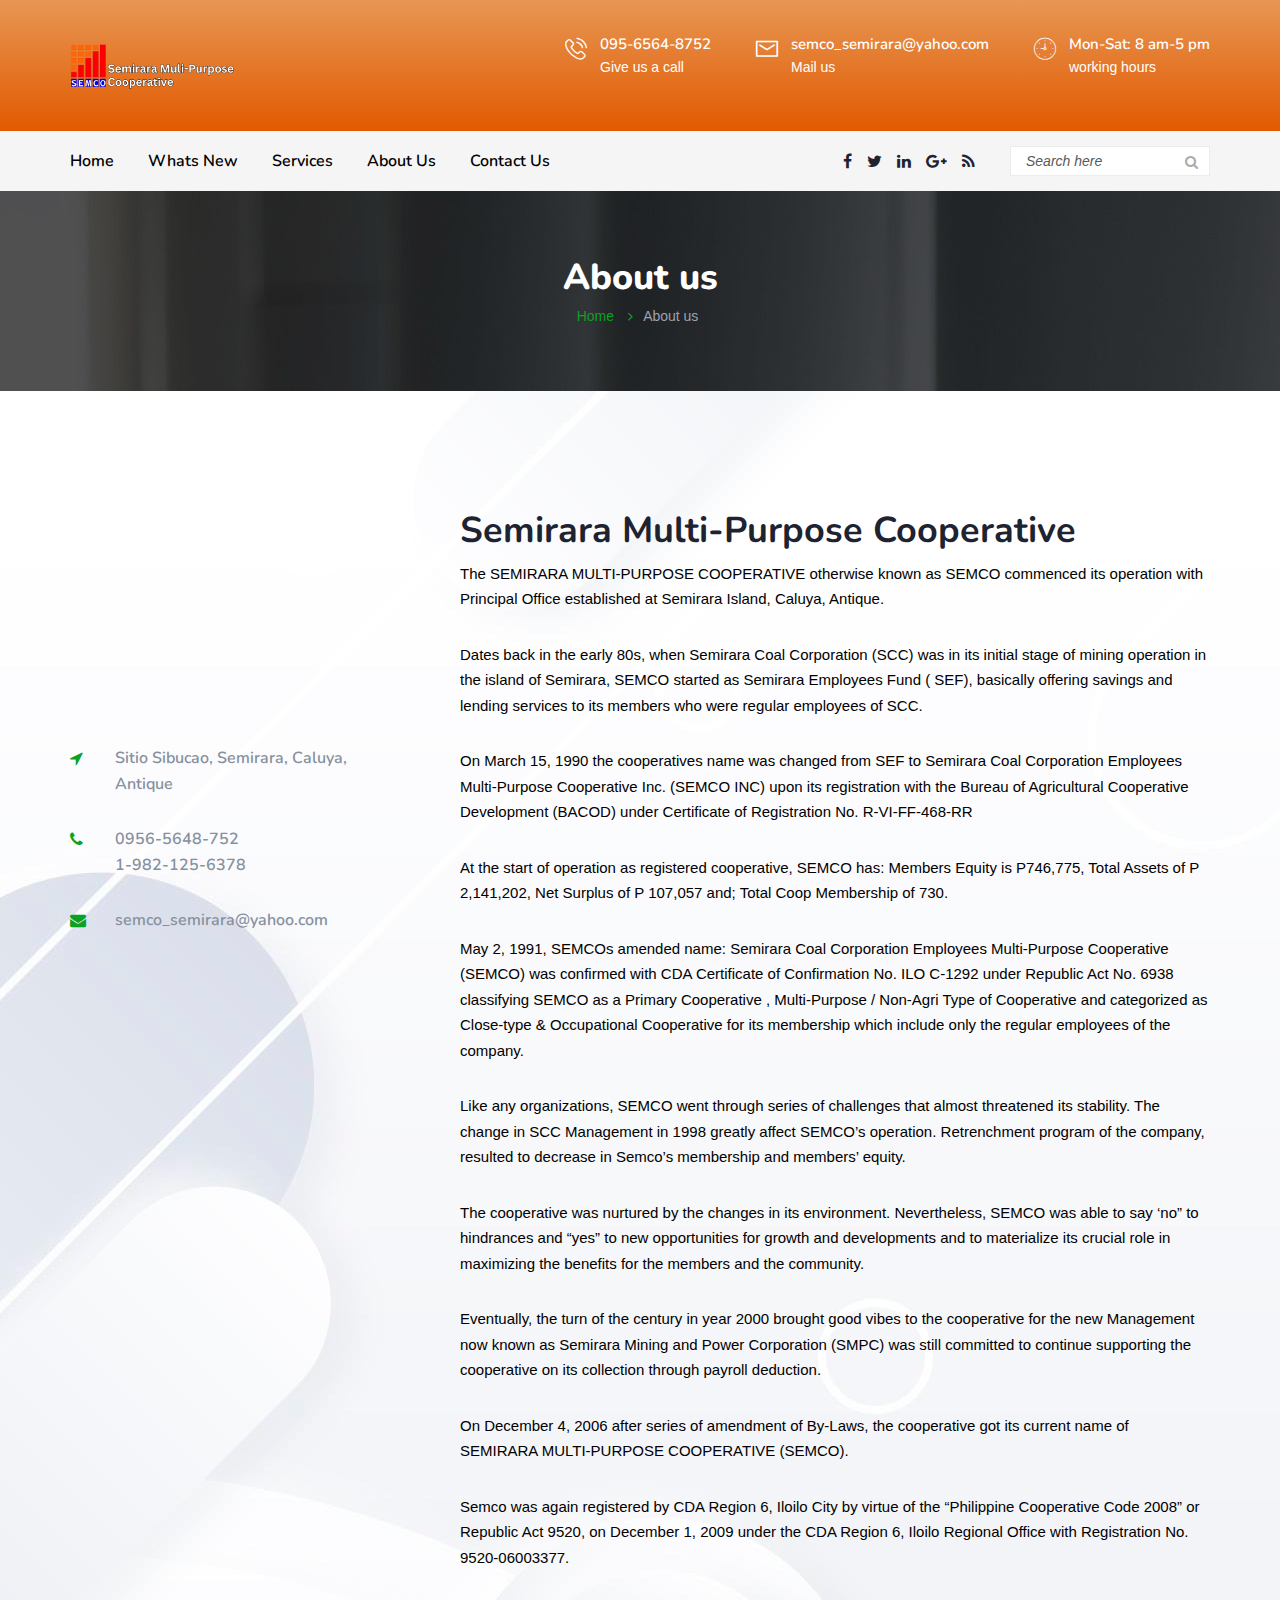
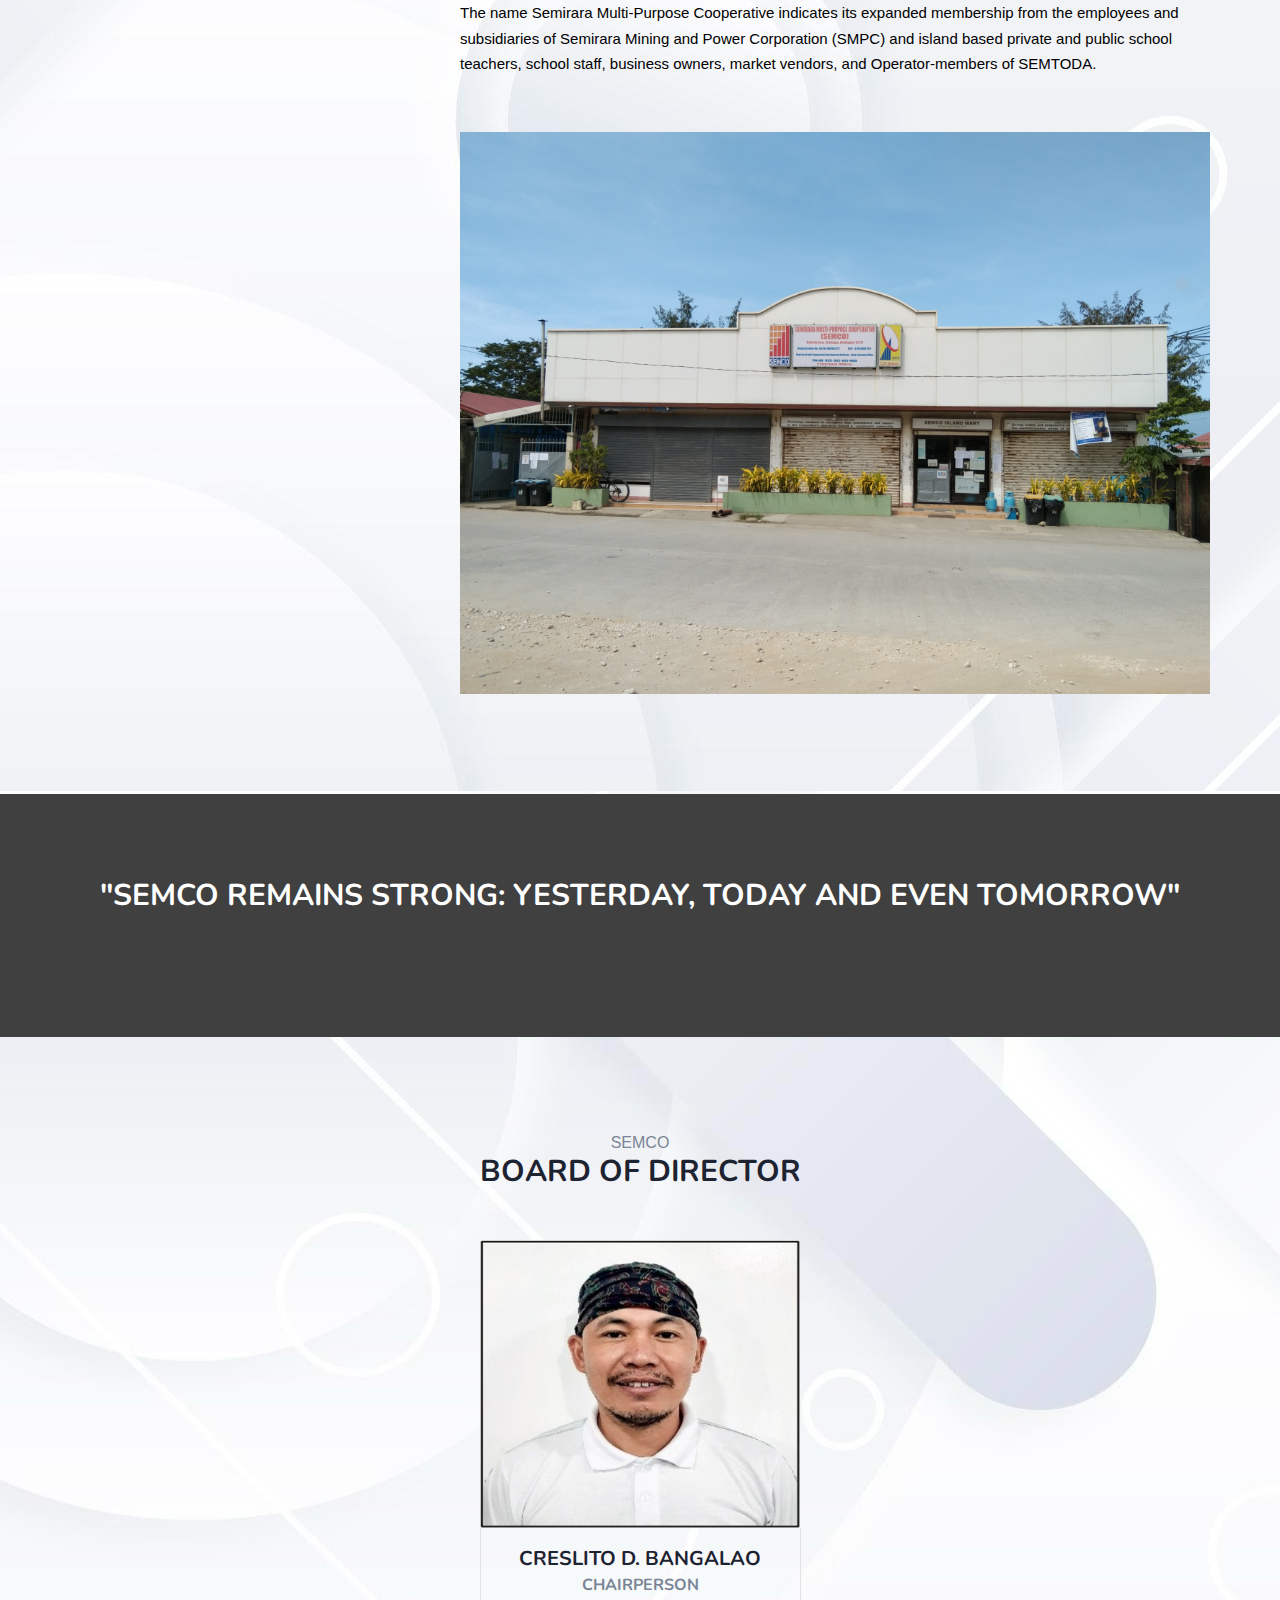
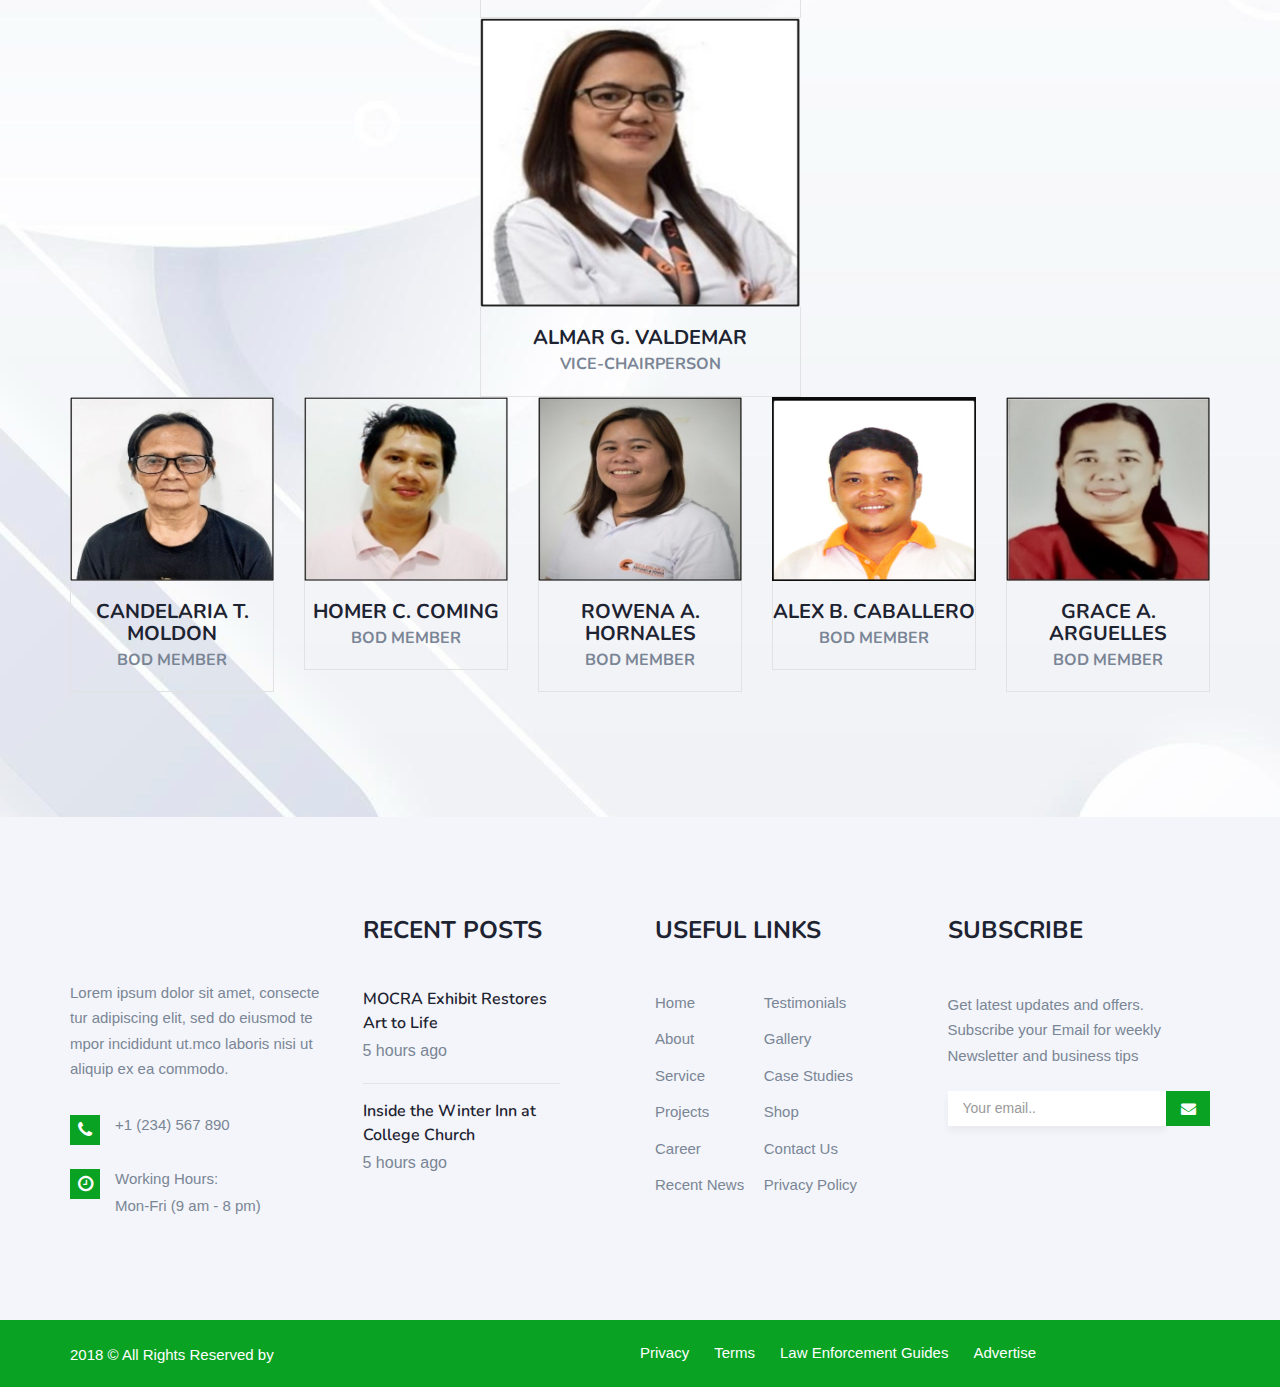
==== commit fe5b7006: "newa" ====
--- a/about.html
+++ b/about.html
@@ -240,87 +240,15 @@
 
 
         <!-- start industry-section -->
-        <section class="industry-section section-padding">
+        <!-- end industry-section -->
+
+
+        <!-- start contact-section -->
+        <section class="cta-section">
             <div class="container">
                 <div class="row">
-                    <div class="col col-lg-6 col-lg-offset-3 col-sm-8 col-sm-offset-2">
-                        <div class="section-title-s3">
-                            <h2>We provide major companies with a range of finance consulting services</h2>
-                        </div>
-                    </div>
-                </div>
-                <div class="row">
-                    <div class="col col-lg-5 col-md-6">
-                        <div class="features-grids">
-                            <div class="grid">
-                                <div class="icon">
-                                    <i class="fi flaticon-businessman"></i>
-                                </div>
-                                <h3>Business Strategy Planning</h3>
-                                <p>Lorem ipsum dolor sit amet, consectetur adipiscing elit, sed do eiusmod tempor incididunt ut labore et dolore magna aliqua</p>
-                            </div>
-                            <div class="grid">
-                                <div class="icon">
-                                    <i class="fi flaticon-salary"></i>
-                                </div>
-                                <h3>Insurance Planning</h3>
-                                <p>Lorem ipsum dolor sit amet, consectetur adipiscing elit, sed do eiusmod tempor incididunt ut labore et dolore magna aliqua</p>
-                            </div>
-                            <div class="grid">
-                                <div class="icon">
-                                    <i class="fi flaticon-up-arrow"></i>
-                                </div>
-                                <h3>Stock Market Investment</h3>
-                                <p>Lorem ipsum dolor sit amet, consectetur adipiscing elit, sed do eiusmod tempor incididunt ut labore et dolore magna aliqua</p>
-                            </div>
-                        </div>
-                    </div>
-                    <div class="col col-lg-6 col-lg-offset-1 col-md-6">
-                        <div class="img-holder">
-                            <img src="assets/images/industry-pic.jpg" alt>
-                        </div>
-                    </div>
-                </div>
-            </div> <!-- end container -->
-        </section>
-        <!-- end industry-section -->
-
-
-        <!-- start contact-section -->
-        <section class="contact-section">
-            <div class="container">
-                <div class="row">
-                    <div class="col col-md-8">
-                        <div class="contact-form">
-                            <form method="post" class="row">
-                                <div class="col col-sm-6">
-                                    <label for="name">Full Name</label>
-                                    <input type="text" class="form-control" id="name" name="name">
-                                </div>
-                                <div class="col col-sm-6">
-                                    <label for="business">Business Type</label>
-                                    <select name="business" id="business" class="form-control">
-                                        <option selected disabled>-Select-</option>
-                                        <option>Business type 1</option>
-                                        <option>Business type 2</option>
-                                        <option>Business type 3</option>
-                                    </select>
-                                </div>
-                                <div class="col col-sm-6">
-                                    <label for="email">Email Address</label>
-                                    <input type="email" class="form-control" id="email" name="email">
-                                </div>
-                                <div class="col col-sm-6 submit-btn-wrapper">
-                                    <button type="submit">Submit Now</button>
-                                </div>
-                            </form>
-                        </div>
-                    </div>
-                    <div class="col col-md-4">
-                        <div class="contact-title">
-                            <h2>Request a call back</h2>
-                            <p>If you want to discuss your business with our fine consultants, please schedule a meeting through this contact form</p>
-                        </div>
+                    <div class="col col-xs-12">
+                        <h2>"SEMCO REMAINS STRONG: YESTERDAY, TODAY AND EVEN TOMORROW"</h2>
                     </div>
                 </div>
             </div> <!-- end container -->
